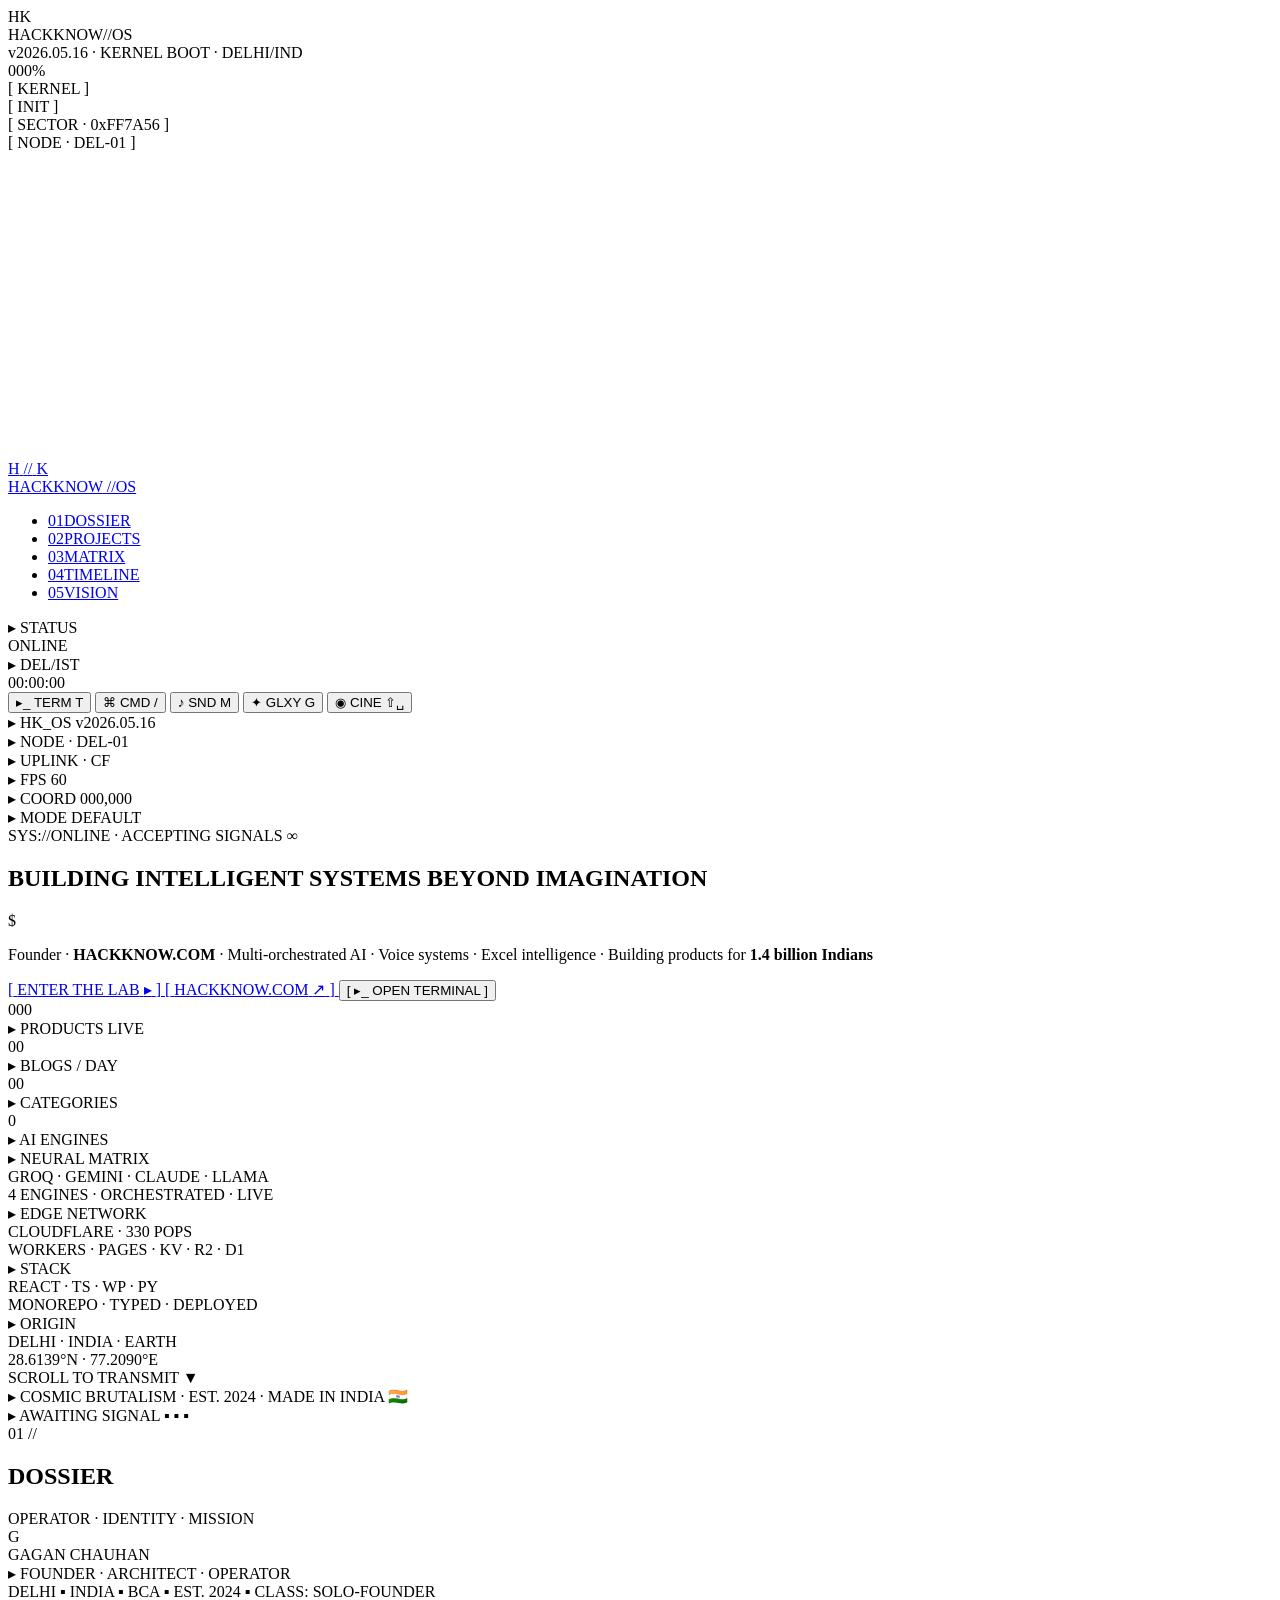
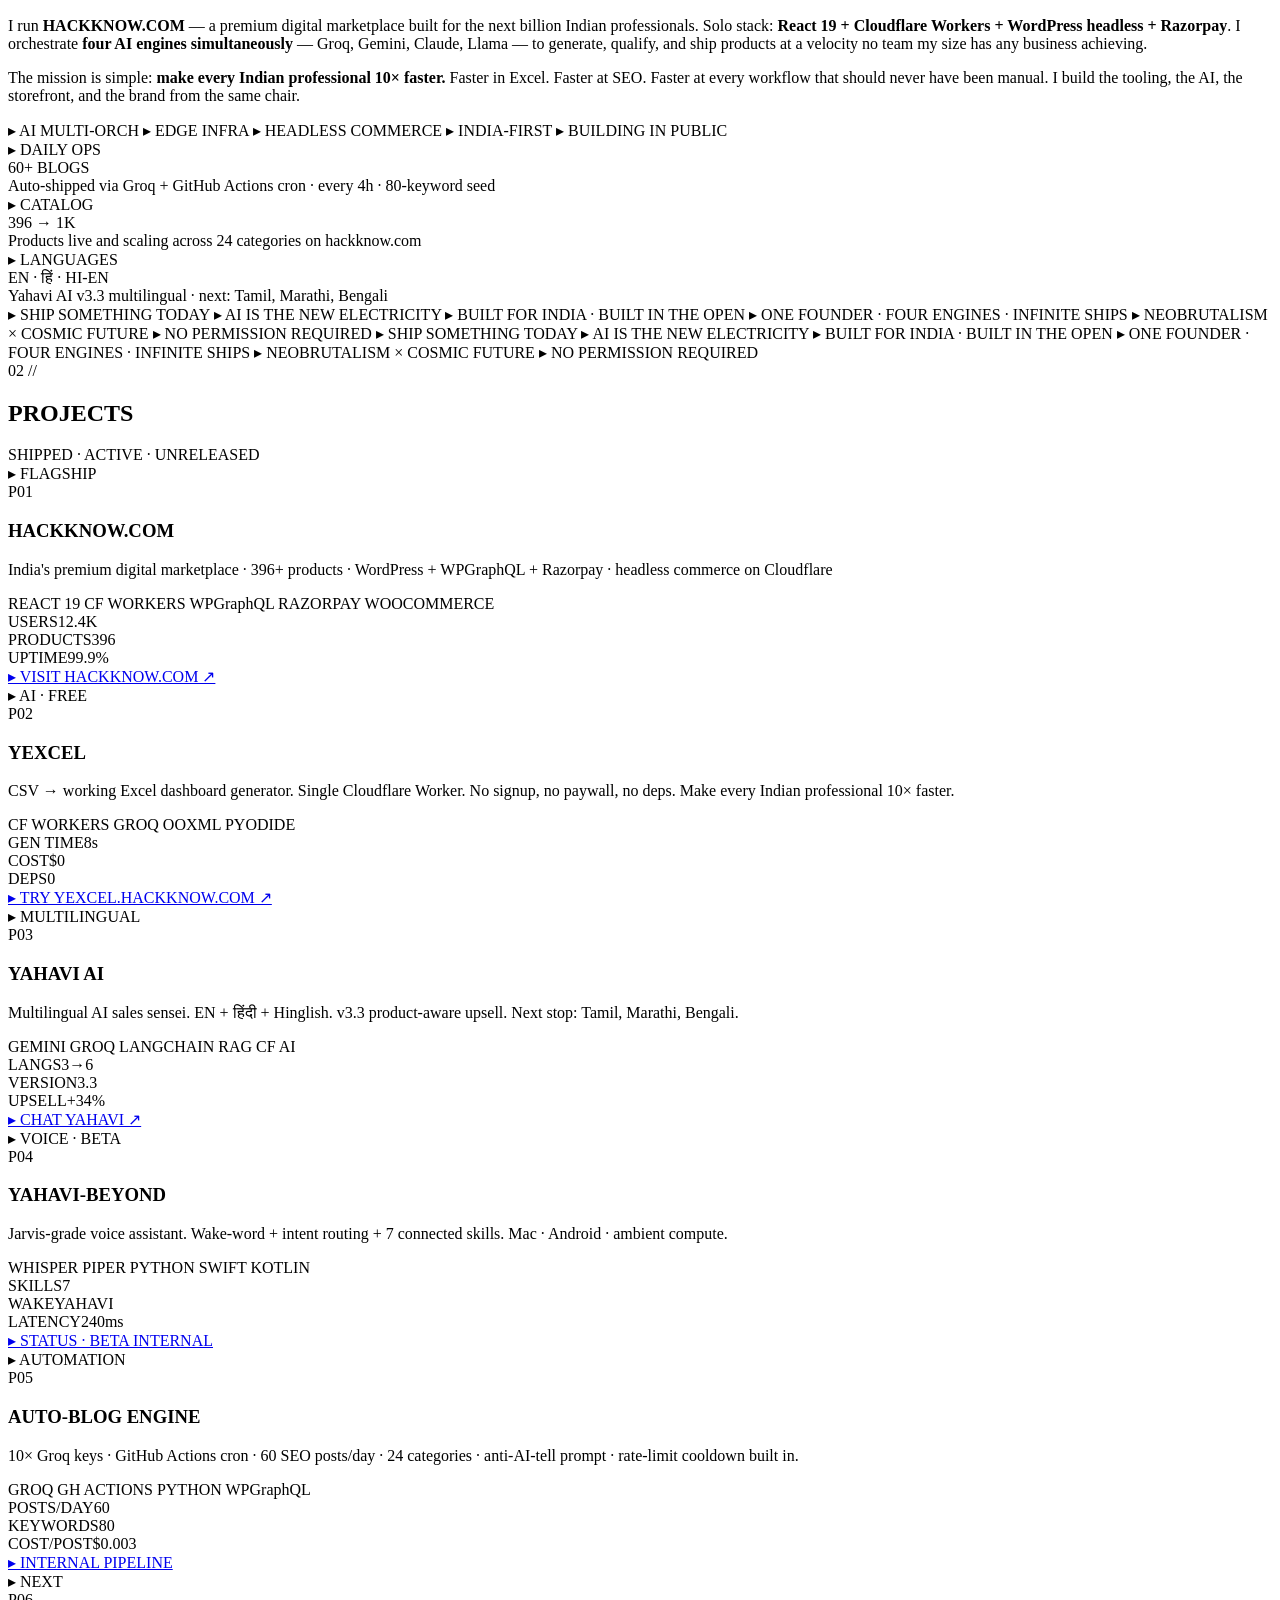
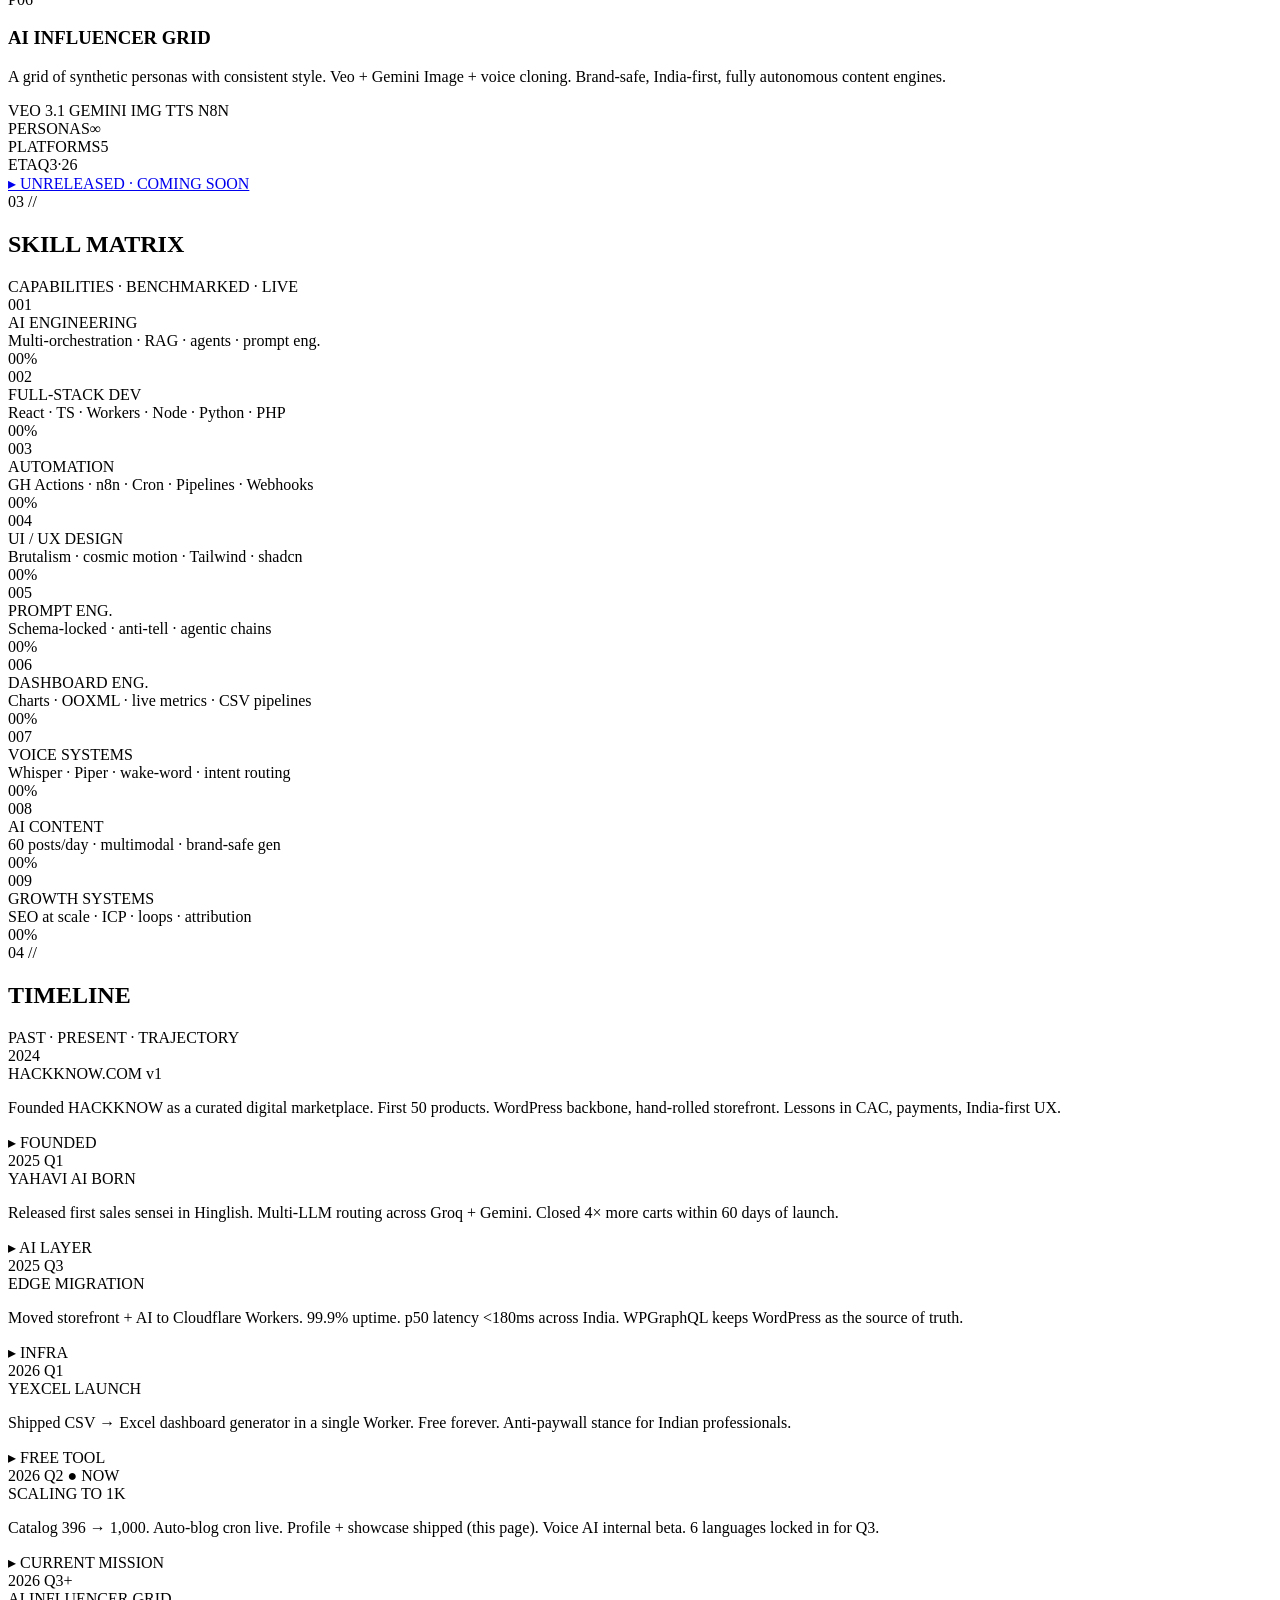
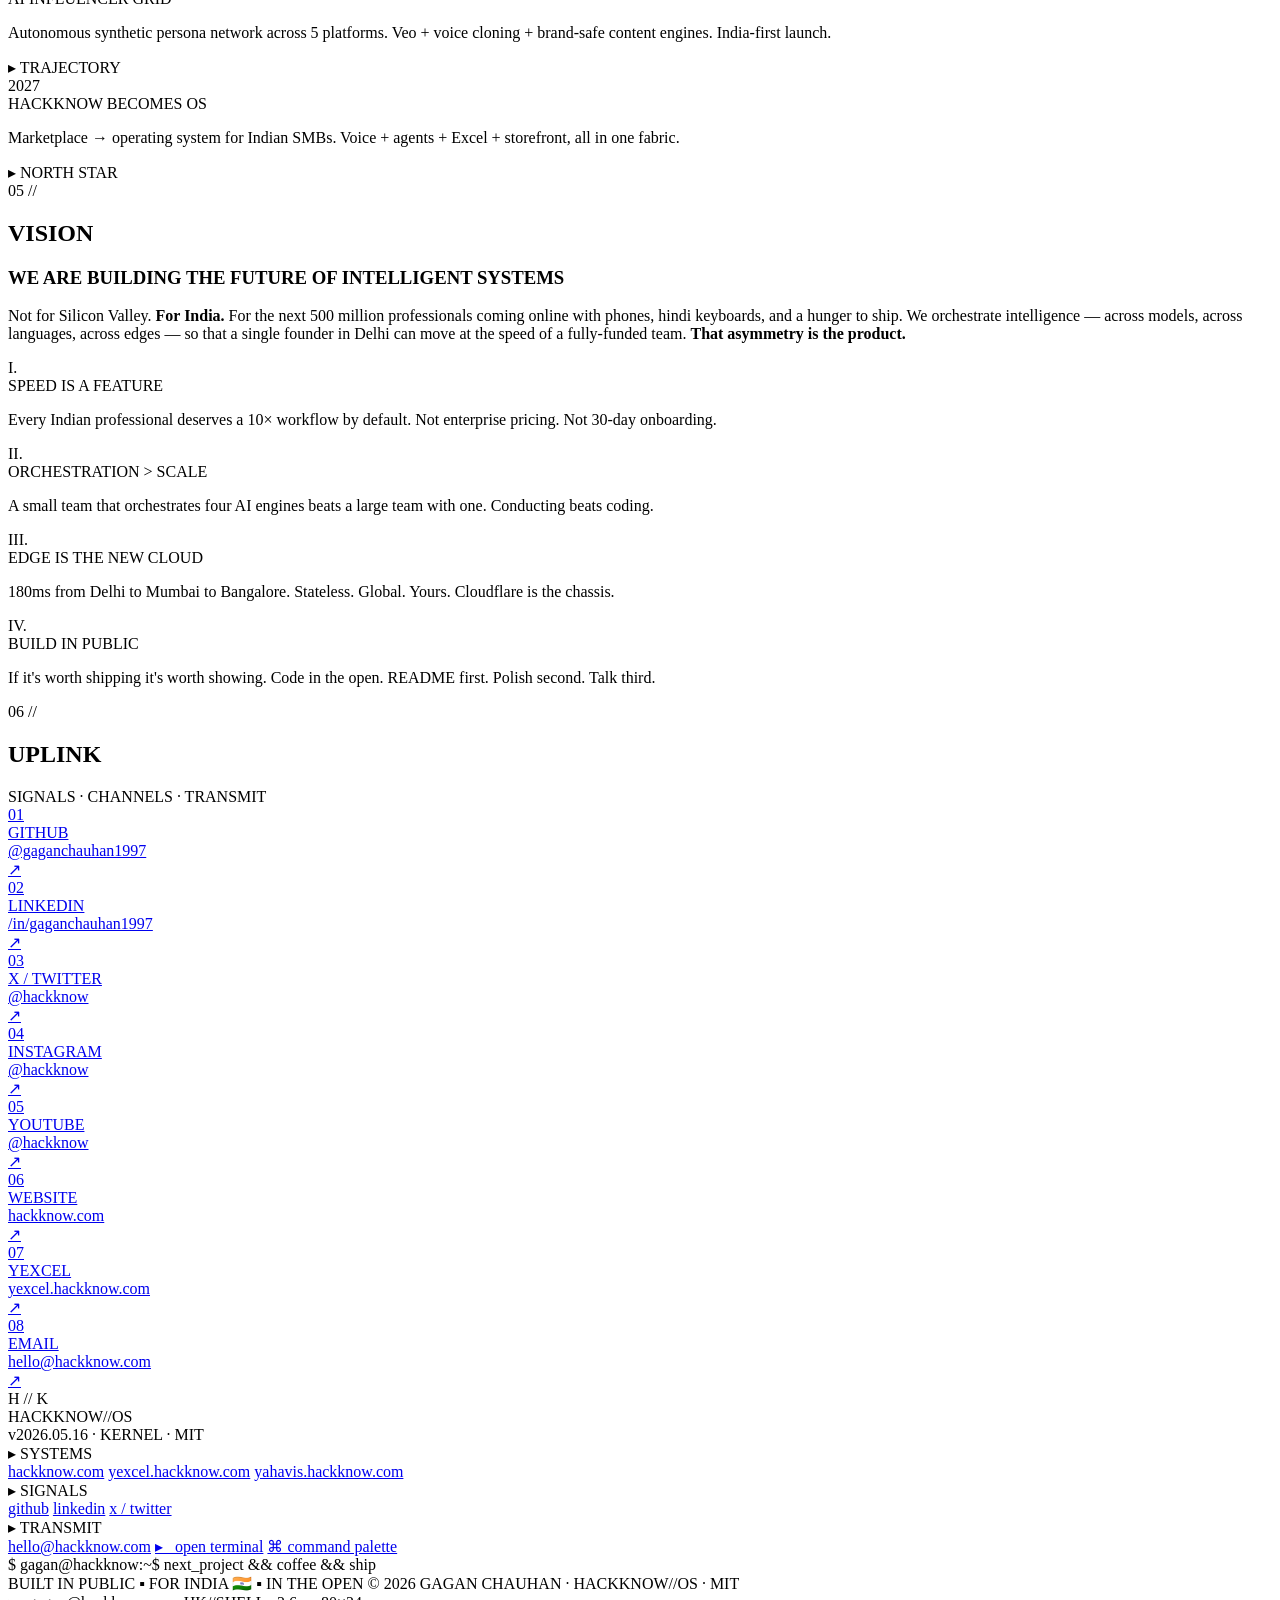
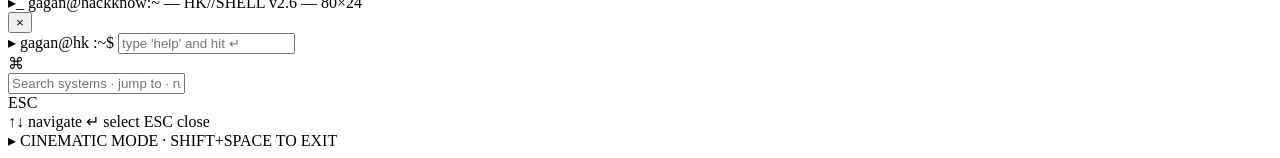
==== index.html @ 608ea468 "feat: ship HACKKNOW//OS — cosmic brutalism developer showcase" ====
<!DOCTYPE html>
<html lang="en" data-theme="cosmos">
<head>
<meta charset="UTF-8">
<meta name="viewport" content="width=device-width, initial-scale=1.0, viewport-fit=cover">
<meta name="theme-color" content="#050510">
<meta name="description" content="HACKKNOW//OS — Building intelligent systems beyond imagination. Founded by Gagan Chauhan. Multi-orchestrated AI, edge infra, India-first commerce.">
<meta property="og:title" content="HACKKNOW//OS — Building Intelligent Systems Beyond Imagination">
<meta property="og:description" content="A cinematic developer showcase. Cosmic brutalism. Founded by Gagan Chauhan.">
<meta property="og:type" content="website">
<title>HACKKNOW//OS — Building Intelligent Systems Beyond Imagination</title>
<link rel="preconnect" href="https://fonts.googleapis.com">
<link rel="preconnect" href="https://fonts.gstatic.com" crossorigin>
<link href="https://fonts.googleapis.com/css2?family=Space+Grotesk:wght@300;400;500;600;700&family=JetBrains+Mono:wght@300;400;500;700;800&family=Bebas+Neue&display=swap" rel="stylesheet">
<link rel="stylesheet" href="style.css">
<link rel="icon" href="data:image/svg+xml,%3Csvg xmlns='http://www.w3.org/2000/svg' viewBox='0 0 32 32'%3E%3Crect width='32' height='32' fill='%23FFD60A'/%3E%3Ctext x='16' y='23' font-family='monospace' font-weight='900' font-size='18' fill='%230A0A0A' text-anchor='middle'%3EHK%3C/text%3E%3C/svg%3E">
</head>
<body data-mode="default">

<!-- ═══ COSMIC LOADER ═══ -->
<div id="loader" class="loader" aria-hidden="true">
  <div class="loader-grid"></div>
  <div class="loader-noise"></div>
  <div class="loader-content">
    <div class="loader-logo">
      <div class="logo-ring"></div>
      <div class="logo-ring delay-1"></div>
      <div class="logo-ring delay-2"></div>
      <div class="logo-cross"></div>
      <div class="logo-core">HK</div>
    </div>
    <div class="loader-meta">
      <div class="loader-title">HACKKNOW//OS</div>
      <div class="loader-version">v2026.05.16 · KERNEL BOOT · DELHI/IND</div>
    </div>
    <div class="loader-progress">
      <div class="loader-bar"><div class="loader-fill" id="loader-fill"></div></div>
      <div class="loader-percent" id="loader-percent">000%</div>
    </div>
    <div class="loader-logs" id="loader-logs"></div>
    <div class="loader-corner top-left">[ KERNEL ]</div>
    <div class="loader-corner top-right">[ INIT ]</div>
    <div class="loader-corner bottom-left">[ SECTOR · 0xFF7A56 ]</div>
    <div class="loader-corner bottom-right">[ NODE · DEL-01 ]</div>
  </div>
</div>

<!-- ═══ COSMIC BACKGROUND CANVAS ═══ -->
<canvas id="cosmos-canvas" class="cosmos-canvas" aria-hidden="true"></canvas>

<!-- ═══ DECORATIVE OVERLAYS ═══ -->
<div class="bg-noise" aria-hidden="true"></div>
<div class="bg-vignette" aria-hidden="true"></div>
<div class="bg-grid" aria-hidden="true"></div>
<div class="bg-scanlines" aria-hidden="true"></div>

<!-- ═══ CUSTOM CURSOR ═══ -->
<div class="cursor-dot" id="cursor-dot" aria-hidden="true"></div>
<div class="cursor-ring" id="cursor-ring" aria-hidden="true"></div>
<canvas id="spark-canvas" class="spark-canvas" aria-hidden="true"></canvas>

<!-- ═══ SCROLL PROGRESS ═══ -->
<div class="scroll-progress" aria-hidden="true">
  <div class="scroll-fill" id="scroll-fill"></div>
</div>

<!-- ═══ NAVBAR ═══ -->
<nav class="navbar" id="navbar">
  <a href="#hero" class="nav-brand" data-cursor="link">
    <div class="nav-logo">
      <span class="logo-letter">H</span>
      <span class="logo-slash">//</span>
      <span class="logo-letter">K</span>
    </div>
    <div class="nav-name">
      <span class="name-main">HACKKNOW</span>
      <span class="name-os">//OS</span>
    </div>
  </a>
  <ul class="nav-links">
    <li><a href="#about" data-cursor="link"><span class="link-num">01</span>DOSSIER</a></li>
    <li><a href="#projects" data-cursor="link"><span class="link-num">02</span>PROJECTS</a></li>
    <li><a href="#skills" data-cursor="link"><span class="link-num">03</span>MATRIX</a></li>
    <li><a href="#timeline" data-cursor="link"><span class="link-num">04</span>TIMELINE</a></li>
    <li><a href="#vision" data-cursor="link"><span class="link-num">05</span>VISION</a></li>
  </ul>
  <div class="nav-status">
    <div class="status-pulse"></div>
    <div class="status-block">
      <div class="status-label">▸ STATUS</div>
      <div class="status-text">ONLINE</div>
    </div>
    <div class="status-block status-time-block">
      <div class="status-label">▸ DEL/IST</div>
      <div class="status-text" id="status-time">00:00:00</div>
    </div>
  </div>
</nav>

<!-- ═══ FLOATING DOCK ═══ -->
<div class="dock" id="dock" aria-label="Command dock">
  <button class="dock-btn" data-action="terminal" title="Terminal (T)" data-cursor="button">
    <span class="dock-icon">▸_</span>
    <span class="dock-label">TERM</span>
    <span class="dock-key">T</span>
  </button>
  <button class="dock-btn" data-action="palette" title="Command Palette (/ or ⌘K)" data-cursor="button">
    <span class="dock-icon">⌘</span>
    <span class="dock-label">CMD</span>
    <span class="dock-key">/</span>
  </button>
  <button class="dock-btn" data-action="music" title="Ambient (M)" data-cursor="button">
    <span class="dock-icon" id="music-icon">♪</span>
    <span class="dock-label">SND</span>
    <span class="dock-key">M</span>
  </button>
  <button class="dock-btn" data-action="galaxy" title="Galaxy Mode (G)" data-cursor="button">
    <span class="dock-icon">✦</span>
    <span class="dock-label">GLXY</span>
    <span class="dock-key">G</span>
  </button>
  <button class="dock-btn" data-action="cinematic" title="Cinematic Mode (Shift+Space)" data-cursor="button">
    <span class="dock-icon">◉</span>
    <span class="dock-label">CINE</span>
    <span class="dock-key">⇧␣</span>
  </button>
</div>

<!-- ═══ SYSTEM HUD (corner widgets) ═══ -->
<aside class="hud-corner hud-tl" aria-hidden="true">
  <div class="hud-block">▸ HK_OS v2026.05.16</div>
  <div class="hud-block">▸ NODE · DEL-01</div>
  <div class="hud-block">▸ UPLINK · CF</div>
</aside>
<aside class="hud-corner hud-br" aria-hidden="true">
  <div class="hud-block">▸ FPS <span id="fps-counter">60</span></div>
  <div class="hud-block">▸ COORD <span id="mouse-coord">000,000</span></div>
  <div class="hud-block">▸ MODE <span id="mode-indicator">DEFAULT</span></div>
</aside>

<!-- ═══ FAKE NOTIFICATIONS ═══ -->
<div class="notif-container" id="notif-container" aria-live="polite"></div>

<main id="main">

<!-- ═══════════════════════════════════════════════════════
     HERO SECTION
     ═══════════════════════════════════════════════════════ -->
<section class="hero" id="hero">
  <div class="hero-bg-grid"></div>
  <div class="hero-bg-rays"></div>
  <div class="hero-content">
    <div class="hero-badge" data-cursor="default">
      <span class="badge-pulse"></span>
      <span class="badge-text">SYS://ONLINE · ACCEPTING SIGNALS</span>
      <span class="badge-time" id="badge-time">∞</span>
    </div>
    <h1 class="hero-title">
      <span class="hero-line" data-text="BUILDING">BUILDING</span>
      <span class="hero-line hero-line-accent" data-text="INTELLIGENT">INTELLIGENT</span>
      <span class="hero-line" data-text="SYSTEMS">SYSTEMS</span>
      <span class="hero-line hero-line-small" data-text="BEYOND IMAGINATION">BEYOND&nbsp;IMAGINATION<span class="title-cursor"></span></span>
    </h1>
    <div class="hero-mono">
      <span class="mono-prompt">$</span>
      <span class="mono-text" id="hero-typer"></span>
      <span class="mono-caret"></span>
    </div>
    <p class="hero-sub">
      Founder · <strong>HACKKNOW.COM</strong> · Multi-orchestrated AI · Voice systems · Excel intelligence ·
      Building products for <strong>1.4 billion Indians</strong>
    </p>
    <div class="hero-ctas">
      <a class="brutal-btn brutal-btn-primary magnetic" href="#projects" data-cursor="button">
        <span class="btn-bracket">[</span>
        <span class="btn-text">ENTER THE LAB</span>
        <span class="btn-arrow">▸</span>
        <span class="btn-bracket">]</span>
        <span class="btn-glow"></span>
      </a>
      <a class="brutal-btn brutal-btn-ghost magnetic" href="https://hackknow.com" target="_blank" rel="noopener" data-cursor="button">
        <span class="btn-bracket">[</span>
        <span class="btn-text">HACKKNOW.COM</span>
        <span class="btn-arrow">↗</span>
        <span class="btn-bracket">]</span>
      </a>
      <button class="brutal-btn brutal-btn-cyan magnetic" data-action="terminal" data-cursor="button">
        <span class="btn-bracket">[</span>
        <span class="btn-text">▸_ OPEN TERMINAL</span>
        <span class="btn-bracket">]</span>
      </button>
    </div>
    <div class="hero-stats">
      <div class="stat">
        <div class="stat-num" data-target="396">000</div>
        <div class="stat-label">▸ PRODUCTS LIVE</div>
      </div>
      <div class="stat">
        <div class="stat-num" data-target="60">00</div>
        <div class="stat-label">▸ BLOGS / DAY</div>
      </div>
      <div class="stat">
        <div class="stat-num" data-target="24">00</div>
        <div class="stat-label">▸ CATEGORIES</div>
      </div>
      <div class="stat">
        <div class="stat-num" data-target="4">0</div>
        <div class="stat-label">▸ AI ENGINES</div>
      </div>
    </div>
  </div>
  <div class="hero-hud">
    <div class="hud-card hud-card-tl">
      <div class="hud-card-label">▸ NEURAL MATRIX</div>
      <div class="hud-card-value">GROQ · GEMINI · CLAUDE · LLAMA</div>
      <div class="hud-card-bar"><div class="hud-card-fill" style="--w:94%"></div></div>
      <div class="hud-card-sub">4 ENGINES · ORCHESTRATED · LIVE</div>
    </div>
    <div class="hud-card hud-card-tr">
      <div class="hud-card-label">▸ EDGE NETWORK</div>
      <div class="hud-card-value">CLOUDFLARE · 330 POPS</div>
      <div class="hud-card-bar"><div class="hud-card-fill" style="--w:99%"></div></div>
      <div class="hud-card-sub">WORKERS · PAGES · KV · R2 · D1</div>
    </div>
    <div class="hud-card hud-card-bl">
      <div class="hud-card-label">▸ STACK</div>
      <div class="hud-card-value">REACT · TS · WP · PY</div>
      <div class="hud-card-bar"><div class="hud-card-fill" style="--w:88%"></div></div>
      <div class="hud-card-sub">MONOREPO · TYPED · DEPLOYED</div>
    </div>
    <div class="hud-card hud-card-br">
      <div class="hud-card-label">▸ ORIGIN</div>
      <div class="hud-card-value">DELHI · INDIA · EARTH</div>
      <div class="hud-card-bar"><div class="hud-card-fill" style="--w:100%"></div></div>
      <div class="hud-card-sub">28.6139°N · 77.2090°E</div>
    </div>
  </div>
  <div class="hero-scroll-hint" data-cursor="default">
    <div class="scroll-mouse"></div>
    <span>SCROLL TO TRANSMIT ▼</span>
  </div>
  <div class="hero-side-text left">▸ COSMIC BRUTALISM · EST. 2024 · MADE IN INDIA 🇮🇳</div>
  <div class="hero-side-text right">▸ AWAITING SIGNAL ▪ ▪ ▪</div>
</section>

<!-- ═══════════════════════════════════════════════════════
     SECTION 01 — DOSSIER (ABOUT)
     ═══════════════════════════════════════════════════════ -->
<section class="section about" id="about">
  <header class="section-header">
    <div class="section-num">01 //</div>
    <h2 class="section-title">DOSSIER<span class="title-cursor"></span></h2>
    <div class="section-line"></div>
    <div class="section-meta">OPERATOR · IDENTITY · MISSION</div>
  </header>
  <div class="about-grid">
    <article class="about-main brutal-card reveal" data-tilt>
      <div class="card-corner tl"></div>
      <div class="card-corner tr"></div>
      <div class="card-corner bl"></div>
      <div class="card-corner br"></div>
      <div class="about-header">
        <div class="about-avatar">
          <div class="avatar-ring"></div>
          <div class="avatar-ring-2"></div>
          <div class="avatar-letter">G</div>
        </div>
        <div class="about-id">
          <div class="about-name">GAGAN CHAUHAN</div>
          <div class="about-role">▸ FOUNDER · ARCHITECT · OPERATOR</div>
          <div class="about-meta">DELHI ▪ INDIA ▪ BCA ▪ EST. 2024 ▪ CLASS: SOLO-FOUNDER</div>
        </div>
      </div>
      <p class="about-text">
        I run <strong>HACKKNOW.COM</strong> — a premium digital marketplace built for the next billion Indian professionals. Solo stack: <strong>React 19 + Cloudflare Workers + WordPress headless + Razorpay</strong>. I orchestrate <strong>four AI engines simultaneously</strong> — Groq, Gemini, Claude, Llama — to generate, qualify, and ship products at a velocity no team my size has any business achieving.
      </p>
      <p class="about-text">
        The mission is simple: <strong>make every Indian professional 10× faster.</strong> Faster in Excel. Faster at SEO. Faster at every workflow that should never have been manual. I build the tooling, the AI, the storefront, and the brand from the same chair.
      </p>
      <div class="about-tags">
        <span class="tag">▸ AI MULTI-ORCH</span>
        <span class="tag">▸ EDGE INFRA</span>
        <span class="tag">▸ HEADLESS COMMERCE</span>
        <span class="tag">▸ INDIA-FIRST</span>
        <span class="tag tag-magenta">▸ BUILDING IN PUBLIC</span>
      </div>
    </article>
    <div class="about-side">
      <div class="brutal-card stat-card reveal" data-tilt>
        <div class="stat-card-corner"></div>
        <div class="stat-card-label">▸ DAILY OPS</div>
        <div class="stat-card-value">60+ BLOGS</div>
        <div class="stat-card-sub">Auto-shipped via Groq + GitHub Actions cron · every 4h · 80-keyword seed</div>
        <div class="stat-card-meter"><div class="stat-card-fill" style="--w:88%"></div></div>
      </div>
      <div class="brutal-card stat-card stat-card-magenta reveal" data-tilt>
        <div class="stat-card-corner"></div>
        <div class="stat-card-label">▸ CATALOG</div>
        <div class="stat-card-value">396 → 1K</div>
        <div class="stat-card-sub">Products live and scaling across 24 categories on hackknow.com</div>
        <div class="stat-card-meter"><div class="stat-card-fill" style="--w:39%"></div></div>
      </div>
      <div class="brutal-card stat-card stat-card-cyan reveal" data-tilt>
        <div class="stat-card-corner"></div>
        <div class="stat-card-label">▸ LANGUAGES</div>
        <div class="stat-card-value">EN · हिं · HI-EN</div>
        <div class="stat-card-sub">Yahavi AI v3.3 multilingual · next: Tamil, Marathi, Bengali</div>
        <div class="stat-card-meter"><div class="stat-card-fill" style="--w:62%"></div></div>
      </div>
    </div>
  </div>

  <!-- Philosophy ticker -->
  <div class="ticker reveal" aria-hidden="true">
    <div class="ticker-track">
      <span class="ticker-item">▸ SHIP SOMETHING TODAY</span>
      <span class="ticker-item">▸ AI IS THE NEW ELECTRICITY</span>
      <span class="ticker-item">▸ BUILT FOR INDIA · BUILT IN THE OPEN</span>
      <span class="ticker-item">▸ ONE FOUNDER · FOUR ENGINES · INFINITE SHIPS</span>
      <span class="ticker-item">▸ NEOBRUTALISM × COSMIC FUTURE</span>
      <span class="ticker-item">▸ NO PERMISSION REQUIRED</span>
      <!-- duplicate for seamless loop -->
      <span class="ticker-item">▸ SHIP SOMETHING TODAY</span>
      <span class="ticker-item">▸ AI IS THE NEW ELECTRICITY</span>
      <span class="ticker-item">▸ BUILT FOR INDIA · BUILT IN THE OPEN</span>
      <span class="ticker-item">▸ ONE FOUNDER · FOUR ENGINES · INFINITE SHIPS</span>
      <span class="ticker-item">▸ NEOBRUTALISM × COSMIC FUTURE</span>
      <span class="ticker-item">▸ NO PERMISSION REQUIRED</span>
    </div>
  </div>
</section>

<!-- ═══════════════════════════════════════════════════════
     SECTION 02 — PROJECTS
     ═══════════════════════════════════════════════════════ -->
<section class="section projects" id="projects">
  <header class="section-header">
    <div class="section-num">02 //</div>
    <h2 class="section-title">PROJECTS<span class="title-cursor"></span></h2>
    <div class="section-line"></div>
    <div class="section-meta">SHIPPED · ACTIVE · UNRELEASED</div>
  </header>
  <div class="projects-grid">

    <article class="project-card brutal-card reveal" data-tilt data-cursor="card" data-project="hackknow">
      <div class="project-tag">▸ FLAGSHIP</div>
      <div class="project-num">P01</div>
      <div class="project-glow project-glow-yellow"></div>
      <h3 class="project-title">HACKKNOW.COM</h3>
      <p class="project-sub">India's premium digital marketplace · 396+ products · WordPress + WPGraphQL + Razorpay · headless commerce on Cloudflare</p>
      <div class="project-stack">
        <span class="stack">REACT 19</span>
        <span class="stack">CF WORKERS</span>
        <span class="stack">WPGraphQL</span>
        <span class="stack">RAZORPAY</span>
        <span class="stack">WOOCOMMERCE</span>
      </div>
      <div class="project-metric">
        <div><span class="metric-label">USERS</span><span class="metric-val">12.4K</span></div>
        <div><span class="metric-label">PRODUCTS</span><span class="metric-val">396</span></div>
        <div><span class="metric-label">UPTIME</span><span class="metric-val">99.9%</span></div>
      </div>
      <a class="project-link" href="https://hackknow.com" target="_blank" rel="noopener" data-cursor="link">▸ VISIT HACKKNOW.COM ↗</a>
      <div class="card-corner tl"></div>
      <div class="card-corner tr"></div>
      <div class="card-corner bl"></div>
      <div class="card-corner br"></div>
    </article>

    <article class="project-card brutal-card reveal" data-tilt data-cursor="card" data-project="yexcel">
      <div class="project-tag tag-magenta">▸ AI · FREE</div>
      <div class="project-num">P02</div>
      <div class="project-glow project-glow-magenta"></div>
      <h3 class="project-title">YEXCEL</h3>
      <p class="project-sub">CSV → working Excel dashboard generator. Single Cloudflare Worker. No signup, no paywall, no deps. Make every Indian professional 10× faster.</p>
      <div class="project-stack">
        <span class="stack">CF WORKERS</span>
        <span class="stack">GROQ</span>
        <span class="stack">OOXML</span>
        <span class="stack">PYODIDE</span>
      </div>
      <div class="project-metric">
        <div><span class="metric-label">GEN TIME</span><span class="metric-val">8s</span></div>
        <div><span class="metric-label">COST</span><span class="metric-val">$0</span></div>
        <div><span class="metric-label">DEPS</span><span class="metric-val">0</span></div>
      </div>
      <a class="project-link" href="https://yexcel.hackknow.com" target="_blank" rel="noopener" data-cursor="link">▸ TRY YEXCEL.HACKKNOW.COM ↗</a>
      <div class="card-corner tl"></div>
      <div class="card-corner tr"></div>
      <div class="card-corner bl"></div>
      <div class="card-corner br"></div>
    </article>

    <article class="project-card brutal-card reveal" data-tilt data-cursor="card" data-project="yahavi">
      <div class="project-tag tag-cyan">▸ MULTILINGUAL</div>
      <div class="project-num">P03</div>
      <div class="project-glow project-glow-cyan"></div>
      <h3 class="project-title">YAHAVI AI</h3>
      <p class="project-sub">Multilingual AI sales sensei. EN + हिंदी + Hinglish. v3.3 product-aware upsell. Next stop: Tamil, Marathi, Bengali.</p>
      <div class="project-stack">
        <span class="stack">GEMINI</span>
        <span class="stack">GROQ</span>
        <span class="stack">LANGCHAIN</span>
        <span class="stack">RAG</span>
        <span class="stack">CF AI</span>
      </div>
      <div class="project-metric">
        <div><span class="metric-label">LANGS</span><span class="metric-val">3→6</span></div>
        <div><span class="metric-label">VERSION</span><span class="metric-val">3.3</span></div>
        <div><span class="metric-label">UPSELL</span><span class="metric-val">+34%</span></div>
      </div>
      <a class="project-link" href="https://yahavis.hackknow.com" target="_blank" rel="noopener" data-cursor="link">▸ CHAT YAHAVI ↗</a>
      <div class="card-corner tl"></div>
      <div class="card-corner tr"></div>
      <div class="card-corner bl"></div>
      <div class="card-corner br"></div>
    </article>

    <article class="project-card brutal-card reveal" data-tilt data-cursor="card" data-project="yahavi-beyond">
      <div class="project-tag tag-orange">▸ VOICE · BETA</div>
      <div class="project-num">P04</div>
      <div class="project-glow project-glow-orange"></div>
      <h3 class="project-title">YAHAVI-BEYOND</h3>
      <p class="project-sub">Jarvis-grade voice assistant. Wake-word + intent routing + 7 connected skills. Mac · Android · ambient compute.</p>
      <div class="project-stack">
        <span class="stack">WHISPER</span>
        <span class="stack">PIPER</span>
        <span class="stack">PYTHON</span>
        <span class="stack">SWIFT</span>
        <span class="stack">KOTLIN</span>
      </div>
      <div class="project-metric">
        <div><span class="metric-label">SKILLS</span><span class="metric-val">7</span></div>
        <div><span class="metric-label">WAKE</span><span class="metric-val">YAHAVI</span></div>
        <div><span class="metric-label">LATENCY</span><span class="metric-val">240ms</span></div>
      </div>
      <a class="project-link" href="#" data-cursor="link">▸ STATUS · BETA INTERNAL</a>
      <div class="card-corner tl"></div>
      <div class="card-corner tr"></div>
      <div class="card-corner bl"></div>
      <div class="card-corner br"></div>
    </article>

    <article class="project-card brutal-card reveal" data-tilt data-cursor="card" data-project="auto-blog">
      <div class="project-tag tag-green">▸ AUTOMATION</div>
      <div class="project-num">P05</div>
      <div class="project-glow project-glow-green"></div>
      <h3 class="project-title">AUTO-BLOG ENGINE</h3>
      <p class="project-sub">10× Groq keys · GitHub Actions cron · 60 SEO posts/day · 24 categories · anti-AI-tell prompt · rate-limit cooldown built in.</p>
      <div class="project-stack">
        <span class="stack">GROQ</span>
        <span class="stack">GH ACTIONS</span>
        <span class="stack">PYTHON</span>
        <span class="stack">WPGraphQL</span>
      </div>
      <div class="project-metric">
        <div><span class="metric-label">POSTS/DAY</span><span class="metric-val">60</span></div>
        <div><span class="metric-label">KEYWORDS</span><span class="metric-val">80</span></div>
        <div><span class="metric-label">COST/POST</span><span class="metric-val">$0.003</span></div>
      </div>
      <a class="project-link" href="#" data-cursor="link">▸ INTERNAL PIPELINE</a>
      <div class="card-corner tl"></div>
      <div class="card-corner tr"></div>
      <div class="card-corner bl"></div>
      <div class="card-corner br"></div>
    </article>

    <article class="project-card brutal-card reveal" data-tilt data-cursor="card" data-project="influencer">
      <div class="project-tag">▸ NEXT</div>
      <div class="project-num">P06</div>
      <div class="project-glow project-glow-yellow"></div>
      <h3 class="project-title">AI INFLUENCER GRID</h3>
      <p class="project-sub">A grid of synthetic personas with consistent style. Veo + Gemini Image + voice cloning. Brand-safe, India-first, fully autonomous content engines.</p>
      <div class="project-stack">
        <span class="stack">VEO 3.1</span>
        <span class="stack">GEMINI IMG</span>
        <span class="stack">TTS</span>
        <span class="stack">N8N</span>
      </div>
      <div class="project-metric">
        <div><span class="metric-label">PERSONAS</span><span class="metric-val">∞</span></div>
        <div><span class="metric-label">PLATFORMS</span><span class="metric-val">5</span></div>
        <div><span class="metric-label">ETA</span><span class="metric-val">Q3·26</span></div>
      </div>
      <a class="project-link" href="#" data-cursor="link">▸ UNRELEASED · COMING SOON</a>
      <div class="card-corner tl"></div>
      <div class="card-corner tr"></div>
      <div class="card-corner bl"></div>
      <div class="card-corner br"></div>
    </article>

  </div>
</section>

<!-- ═══════════════════════════════════════════════════════
     SECTION 03 — SKILL MATRIX
     ═══════════════════════════════════════════════════════ -->
<section class="section skills" id="skills">
  <header class="section-header">
    <div class="section-num">03 //</div>
    <h2 class="section-title">SKILL MATRIX<span class="title-cursor"></span></h2>
    <div class="section-line"></div>
    <div class="section-meta">CAPABILITIES · BENCHMARKED · LIVE</div>
  </header>
  <div class="skills-grid">
    <div class="skill brutal-card reveal" data-tilt>
      <div class="skill-id">001</div>
      <div class="skill-name">AI ENGINEERING</div>
      <div class="skill-sub">Multi-orchestration · RAG · agents · prompt eng.</div>
      <div class="skill-bar"><div class="skill-fill" data-pct="96"></div></div>
      <div class="skill-pct" data-target="96">00%</div>
      <div class="skill-stream"></div>
    </div>
    <div class="skill brutal-card reveal" data-tilt>
      <div class="skill-id">002</div>
      <div class="skill-name">FULL-STACK DEV</div>
      <div class="skill-sub">React · TS · Workers · Node · Python · PHP</div>
      <div class="skill-bar"><div class="skill-fill" data-pct="93"></div></div>
      <div class="skill-pct" data-target="93">00%</div>
      <div class="skill-stream"></div>
    </div>
    <div class="skill brutal-card reveal" data-tilt>
      <div class="skill-id">003</div>
      <div class="skill-name">AUTOMATION</div>
      <div class="skill-sub">GH Actions · n8n · Cron · Pipelines · Webhooks</div>
      <div class="skill-bar"><div class="skill-fill" data-pct="92"></div></div>
      <div class="skill-pct" data-target="92">00%</div>
      <div class="skill-stream"></div>
    </div>
    <div class="skill brutal-card reveal" data-tilt>
      <div class="skill-id">004</div>
      <div class="skill-name">UI / UX DESIGN</div>
      <div class="skill-sub">Brutalism · cosmic motion · Tailwind · shadcn</div>
      <div class="skill-bar"><div class="skill-fill" data-pct="90"></div></div>
      <div class="skill-pct" data-target="90">00%</div>
      <div class="skill-stream"></div>
    </div>
    <div class="skill brutal-card reveal" data-tilt>
      <div class="skill-id">005</div>
      <div class="skill-name">PROMPT ENG.</div>
      <div class="skill-sub">Schema-locked · anti-tell · agentic chains</div>
      <div class="skill-bar"><div class="skill-fill" data-pct="95"></div></div>
      <div class="skill-pct" data-target="95">00%</div>
      <div class="skill-stream"></div>
    </div>
    <div class="skill brutal-card reveal" data-tilt>
      <div class="skill-id">006</div>
      <div class="skill-name">DASHBOARD ENG.</div>
      <div class="skill-sub">Charts · OOXML · live metrics · CSV pipelines</div>
      <div class="skill-bar"><div class="skill-fill" data-pct="88"></div></div>
      <div class="skill-pct" data-target="88">00%</div>
      <div class="skill-stream"></div>
    </div>
    <div class="skill brutal-card reveal" data-tilt>
      <div class="skill-id">007</div>
      <div class="skill-name">VOICE SYSTEMS</div>
      <div class="skill-sub">Whisper · Piper · wake-word · intent routing</div>
      <div class="skill-bar"><div class="skill-fill" data-pct="82"></div></div>
      <div class="skill-pct" data-target="82">00%</div>
      <div class="skill-stream"></div>
    </div>
    <div class="skill brutal-card reveal" data-tilt>
      <div class="skill-id">008</div>
      <div class="skill-name">AI CONTENT</div>
      <div class="skill-sub">60 posts/day · multimodal · brand-safe gen</div>
      <div class="skill-bar"><div class="skill-fill" data-pct="94"></div></div>
      <div class="skill-pct" data-target="94">00%</div>
      <div class="skill-stream"></div>
    </div>
    <div class="skill brutal-card reveal" data-tilt>
      <div class="skill-id">009</div>
      <div class="skill-name">GROWTH SYSTEMS</div>
      <div class="skill-sub">SEO at scale · ICP · loops · attribution</div>
      <div class="skill-bar"><div class="skill-fill" data-pct="87"></div></div>
      <div class="skill-pct" data-target="87">00%</div>
      <div class="skill-stream"></div>
    </div>
  </div>
</section>

<!-- ═══════════════════════════════════════════════════════
     SECTION 04 — TIMELINE / ROADMAP
     ═══════════════════════════════════════════════════════ -->
<section class="section timeline" id="timeline">
  <header class="section-header">
    <div class="section-num">04 //</div>
    <h2 class="section-title">TIMELINE<span class="title-cursor"></span></h2>
    <div class="section-line"></div>
    <div class="section-meta">PAST · PRESENT · TRAJECTORY</div>
  </header>
  <div class="timeline-track">
    <div class="timeline-line"></div>
    <div class="timeline-item reveal" data-side="left">
      <div class="timeline-marker"></div>
      <div class="brutal-card timeline-card" data-tilt>
        <div class="timeline-year">2024</div>
        <div class="timeline-title">HACKKNOW.COM v1</div>
        <p>Founded HACKKNOW as a curated digital marketplace. First 50 products. WordPress backbone, hand-rolled storefront. Lessons in CAC, payments, India-first UX.</p>
        <div class="timeline-tag">▸ FOUNDED</div>
      </div>
    </div>
    <div class="timeline-item reveal" data-side="right">
      <div class="timeline-marker"></div>
      <div class="brutal-card timeline-card" data-tilt>
        <div class="timeline-year">2025 Q1</div>
        <div class="timeline-title">YAHAVI AI BORN</div>
        <p>Released first sales sensei in Hinglish. Multi-LLM routing across Groq + Gemini. Closed 4× more carts within 60 days of launch.</p>
        <div class="timeline-tag tag-magenta">▸ AI LAYER</div>
      </div>
    </div>
    <div class="timeline-item reveal" data-side="left">
      <div class="timeline-marker"></div>
      <div class="brutal-card timeline-card" data-tilt>
        <div class="timeline-year">2025 Q3</div>
        <div class="timeline-title">EDGE MIGRATION</div>
        <p>Moved storefront + AI to Cloudflare Workers. 99.9% uptime. p50 latency &lt;180ms across India. WPGraphQL keeps WordPress as the source of truth.</p>
        <div class="timeline-tag tag-cyan">▸ INFRA</div>
      </div>
    </div>
    <div class="timeline-item reveal" data-side="right">
      <div class="timeline-marker"></div>
      <div class="brutal-card timeline-card" data-tilt>
        <div class="timeline-year">2026 Q1</div>
        <div class="timeline-title">YEXCEL LAUNCH</div>
        <p>Shipped CSV → Excel dashboard generator in a single Worker. Free forever. Anti-paywall stance for Indian professionals.</p>
        <div class="timeline-tag tag-green">▸ FREE TOOL</div>
      </div>
    </div>
    <div class="timeline-item reveal" data-side="left">
      <div class="timeline-marker timeline-marker-now"></div>
      <div class="brutal-card timeline-card timeline-card-now" data-tilt>
        <div class="timeline-year">2026 Q2 <span class="now-pulse">● NOW</span></div>
        <div class="timeline-title">SCALING TO 1K</div>
        <p>Catalog 396 → 1,000. Auto-blog cron live. Profile + showcase shipped (this page). Voice AI internal beta. 6 languages locked in for Q3.</p>
        <div class="timeline-tag tag-orange">▸ CURRENT MISSION</div>
      </div>
    </div>
    <div class="timeline-item reveal" data-side="right">
      <div class="timeline-marker"></div>
      <div class="brutal-card timeline-card timeline-card-future" data-tilt>
        <div class="timeline-year">2026 Q3+</div>
        <div class="timeline-title">AI INFLUENCER GRID</div>
        <p>Autonomous synthetic persona network across 5 platforms. Veo + voice cloning + brand-safe content engines. India-first launch.</p>
        <div class="timeline-tag">▸ TRAJECTORY</div>
      </div>
    </div>
    <div class="timeline-item reveal" data-side="left">
      <div class="timeline-marker"></div>
      <div class="brutal-card timeline-card timeline-card-future" data-tilt>
        <div class="timeline-year">2027</div>
        <div class="timeline-title">HACKKNOW BECOMES OS</div>
        <p>Marketplace → operating system for Indian SMBs. Voice + agents + Excel + storefront, all in one fabric.</p>
        <div class="timeline-tag tag-magenta">▸ NORTH STAR</div>
      </div>
    </div>
  </div>
</section>

<!-- ═══════════════════════════════════════════════════════
     SECTION 05 — VISION
     ═══════════════════════════════════════════════════════ -->
<section class="section vision" id="vision">
  <div class="vision-rays"></div>
  <header class="section-header center">
    <div class="section-num">05 //</div>
    <h2 class="section-title">VISION<span class="title-cursor"></span></h2>
    <div class="section-line"></div>
  </header>
  <div class="vision-content">
    <h3 class="vision-title">
      <span class="v-line">WE ARE</span>
      <span class="v-line v-line-accent">BUILDING</span>
      <span class="v-line">THE FUTURE OF</span>
      <span class="v-line v-line-accent v-line-mega">INTELLIGENT&nbsp;SYSTEMS</span>
    </h3>
    <p class="vision-para">
      Not for Silicon Valley. <strong>For India.</strong> For the next 500 million professionals coming online with phones,
      hindi keyboards, and a hunger to ship. We orchestrate intelligence — across models, across languages, across edges —
      so that a single founder in Delhi can move at the speed of a fully-funded team. <strong>That asymmetry is the
      product.</strong>
    </p>
    <div class="vision-pillars">
      <div class="pillar brutal-card reveal" data-tilt>
        <div class="pillar-num">I.</div>
        <div class="pillar-title">SPEED IS A FEATURE</div>
        <p>Every Indian professional deserves a 10× workflow by default. Not enterprise pricing. Not 30-day onboarding.</p>
      </div>
      <div class="pillar brutal-card reveal" data-tilt>
        <div class="pillar-num">II.</div>
        <div class="pillar-title">ORCHESTRATION &gt; SCALE</div>
        <p>A small team that orchestrates four AI engines beats a large team with one. Conducting beats coding.</p>
      </div>
      <div class="pillar brutal-card reveal" data-tilt>
        <div class="pillar-num">III.</div>
        <div class="pillar-title">EDGE IS THE NEW CLOUD</div>
        <p>180ms from Delhi to Mumbai to Bangalore. Stateless. Global. Yours. Cloudflare is the chassis.</p>
      </div>
      <div class="pillar brutal-card reveal" data-tilt>
        <div class="pillar-num">IV.</div>
        <div class="pillar-title">BUILD IN PUBLIC</div>
        <p>If it's worth shipping it's worth showing. Code in the open. README first. Polish second. Talk third.</p>
      </div>
    </div>
  </div>
</section>

<!-- ═══════════════════════════════════════════════════════
     SECTION 06 — SOCIAL ECOSYSTEM
     ═══════════════════════════════════════════════════════ -->
<section class="section socials" id="socials">
  <header class="section-header">
    <div class="section-num">06 //</div>
    <h2 class="section-title">UPLINK<span class="title-cursor"></span></h2>
    <div class="section-line"></div>
    <div class="section-meta">SIGNALS · CHANNELS · TRANSMIT</div>
  </header>
  <div class="socials-grid">
    <a class="social brutal-card reveal" href="https://github.com/gaganchauhan1997" target="_blank" rel="noopener" data-tilt data-cursor="link">
      <div class="social-glow"></div>
      <div class="social-id">01</div>
      <div class="social-name">GITHUB</div>
      <div class="social-handle">@gaganchauhan1997</div>
      <div class="social-arrow">↗</div>
    </a>
    <a class="social brutal-card reveal" href="https://linkedin.com/in/gaganchauhan1997" target="_blank" rel="noopener" data-tilt data-cursor="link">
      <div class="social-glow social-glow-cyan"></div>
      <div class="social-id">02</div>
      <div class="social-name">LINKEDIN</div>
      <div class="social-handle">/in/gaganchauhan1997</div>
      <div class="social-arrow">↗</div>
    </a>
    <a class="social brutal-card reveal" href="https://twitter.com/hackknow" target="_blank" rel="noopener" data-tilt data-cursor="link">
      <div class="social-glow social-glow-magenta"></div>
      <div class="social-id">03</div>
      <div class="social-name">X / TWITTER</div>
      <div class="social-handle">@hackknow</div>
      <div class="social-arrow">↗</div>
    </a>
    <a class="social brutal-card reveal" href="https://instagram.com/hackknow" target="_blank" rel="noopener" data-tilt data-cursor="link">
      <div class="social-glow social-glow-orange"></div>
      <div class="social-id">04</div>
      <div class="social-name">INSTAGRAM</div>
      <div class="social-handle">@hackknow</div>
      <div class="social-arrow">↗</div>
    </a>
    <a class="social brutal-card reveal" href="https://youtube.com/@hackknow" target="_blank" rel="noopener" data-tilt data-cursor="link">
      <div class="social-glow social-glow-magenta"></div>
      <div class="social-id">05</div>
      <div class="social-name">YOUTUBE</div>
      <div class="social-handle">@hackknow</div>
      <div class="social-arrow">↗</div>
    </a>
    <a class="social brutal-card reveal" href="https://hackknow.com" target="_blank" rel="noopener" data-tilt data-cursor="link">
      <div class="social-glow"></div>
      <div class="social-id">06</div>
      <div class="social-name">WEBSITE</div>
      <div class="social-handle">hackknow.com</div>
      <div class="social-arrow">↗</div>
    </a>
    <a class="social brutal-card reveal" href="https://yexcel.hackknow.com" target="_blank" rel="noopener" data-tilt data-cursor="link">
      <div class="social-glow social-glow-cyan"></div>
      <div class="social-id">07</div>
      <div class="social-name">YEXCEL</div>
      <div class="social-handle">yexcel.hackknow.com</div>
      <div class="social-arrow">↗</div>
    </a>
    <a class="social brutal-card reveal" href="mailto:hello@hackknow.com" data-tilt data-cursor="link">
      <div class="social-glow social-glow-green"></div>
      <div class="social-id">08</div>
      <div class="social-name">EMAIL</div>
      <div class="social-handle">hello@hackknow.com</div>
      <div class="social-arrow">↗</div>
    </a>
  </div>
</section>

<!-- ═══════════════════════════════════════════════════════
     FOOTER
     ═══════════════════════════════════════════════════════ -->
<footer class="footer" id="footer">
  <div class="footer-grid"></div>
  <div class="footer-content">
    <div class="footer-brand">
      <div class="footer-logo">
        <span class="logo-letter">H</span>
        <span class="logo-slash">//</span>
        <span class="logo-letter">K</span>
      </div>
      <div class="footer-name">HACKKNOW//OS</div>
      <div class="footer-version">v2026.05.16 · KERNEL · MIT</div>
    </div>
    <div class="footer-cols">
      <div class="footer-col">
        <div class="footer-col-title">▸ SYSTEMS</div>
        <a href="https://hackknow.com" target="_blank" rel="noopener" data-cursor="link">hackknow.com</a>
        <a href="https://yexcel.hackknow.com" target="_blank" rel="noopener" data-cursor="link">yexcel.hackknow.com</a>
        <a href="https://yahavis.hackknow.com" target="_blank" rel="noopener" data-cursor="link">yahavis.hackknow.com</a>
      </div>
      <div class="footer-col">
        <div class="footer-col-title">▸ SIGNALS</div>
        <a href="https://github.com/gaganchauhan1997" target="_blank" rel="noopener" data-cursor="link">github</a>
        <a href="https://linkedin.com/in/gaganchauhan1997" target="_blank" rel="noopener" data-cursor="link">linkedin</a>
        <a href="https://twitter.com/hackknow" target="_blank" rel="noopener" data-cursor="link">x / twitter</a>
      </div>
      <div class="footer-col">
        <div class="footer-col-title">▸ TRANSMIT</div>
        <a href="mailto:hello@hackknow.com" data-cursor="link">hello@hackknow.com</a>
        <a href="#" data-action="terminal" data-cursor="link">▸_ open terminal</a>
        <a href="#" data-action="palette" data-cursor="link">⌘ command palette</a>
      </div>
    </div>
  </div>
  <div class="footer-bottom">
    <div class="footer-terminal">
      <span class="ft-prompt">$ gagan@hackknow:~$</span>
      <span class="ft-cmd">next_project &amp;&amp; coffee &amp;&amp; ship</span>
      <span class="mono-caret"></span>
    </div>
    <div class="footer-copy">
      <span>BUILT IN PUBLIC ▪ FOR INDIA 🇮🇳 ▪ IN THE OPEN</span>
      <span>© 2026 GAGAN CHAUHAN · HACKKNOW//OS · MIT</span>
    </div>
  </div>
</footer>

</main>

<!-- ═══════════════════════════════════════════════════════
     TERMINAL MODAL
     ═══════════════════════════════════════════════════════ -->
<div class="terminal-overlay" id="terminal-overlay" aria-hidden="true">
  <div class="terminal-window" role="dialog" aria-modal="true" aria-label="HACKKNOW//OS terminal">
    <div class="terminal-bar">
      <div class="terminal-dots">
        <span class="t-dot t-dot-red"></span>
        <span class="t-dot t-dot-yellow"></span>
        <span class="t-dot t-dot-green"></span>
      </div>
      <div class="terminal-title">▸_ gagan@hackknow:~ — HK//SHELL v2.6 — 80×24</div>
      <button class="terminal-close" data-action="close-terminal" aria-label="Close terminal" data-cursor="button">×</button>
    </div>
    <div class="terminal-body" id="terminal-body"></div>
    <div class="terminal-input-line">
      <span class="terminal-prompt">▸ gagan@hk</span>
      <span class="terminal-sep">:~$</span>
      <input id="terminal-input" class="terminal-input" autocomplete="off" autocorrect="off" autocapitalize="off" spellcheck="false" placeholder="type 'help' and hit ↵" />
      <span class="terminal-caret"></span>
    </div>
  </div>
</div>

<!-- ═══════════════════════════════════════════════════════
     COMMAND PALETTE
     ═══════════════════════════════════════════════════════ -->
<div class="palette-overlay" id="palette-overlay" aria-hidden="true">
  <div class="palette" role="dialog" aria-modal="true" aria-label="Command palette">
    <div class="palette-bar">
      <div class="palette-icon">⌘</div>
      <input id="palette-input" class="palette-input" placeholder="Search systems · jump to · run command..." autocomplete="off" />
      <div class="palette-esc">ESC</div>
    </div>
    <div class="palette-list" id="palette-list"></div>
    <div class="palette-footer">
      <span>↑↓ navigate</span>
      <span>↵ select</span>
      <span>ESC close</span>
    </div>
  </div>
</div>

<!-- ═══════════════════════════════════════════════════════
     CINEMATIC OVERLAY
     ═══════════════════════════════════════════════════════ -->
<div class="cinematic-overlay" id="cinematic-overlay" aria-hidden="true">
  <div class="cine-bar cine-bar-top"></div>
  <div class="cine-bar cine-bar-bottom"></div>
  <div class="cine-caption">▸ CINEMATIC MODE · SHIFT+SPACE TO EXIT</div>
</div>

<script src="script.js"></script>
</body>
</html>
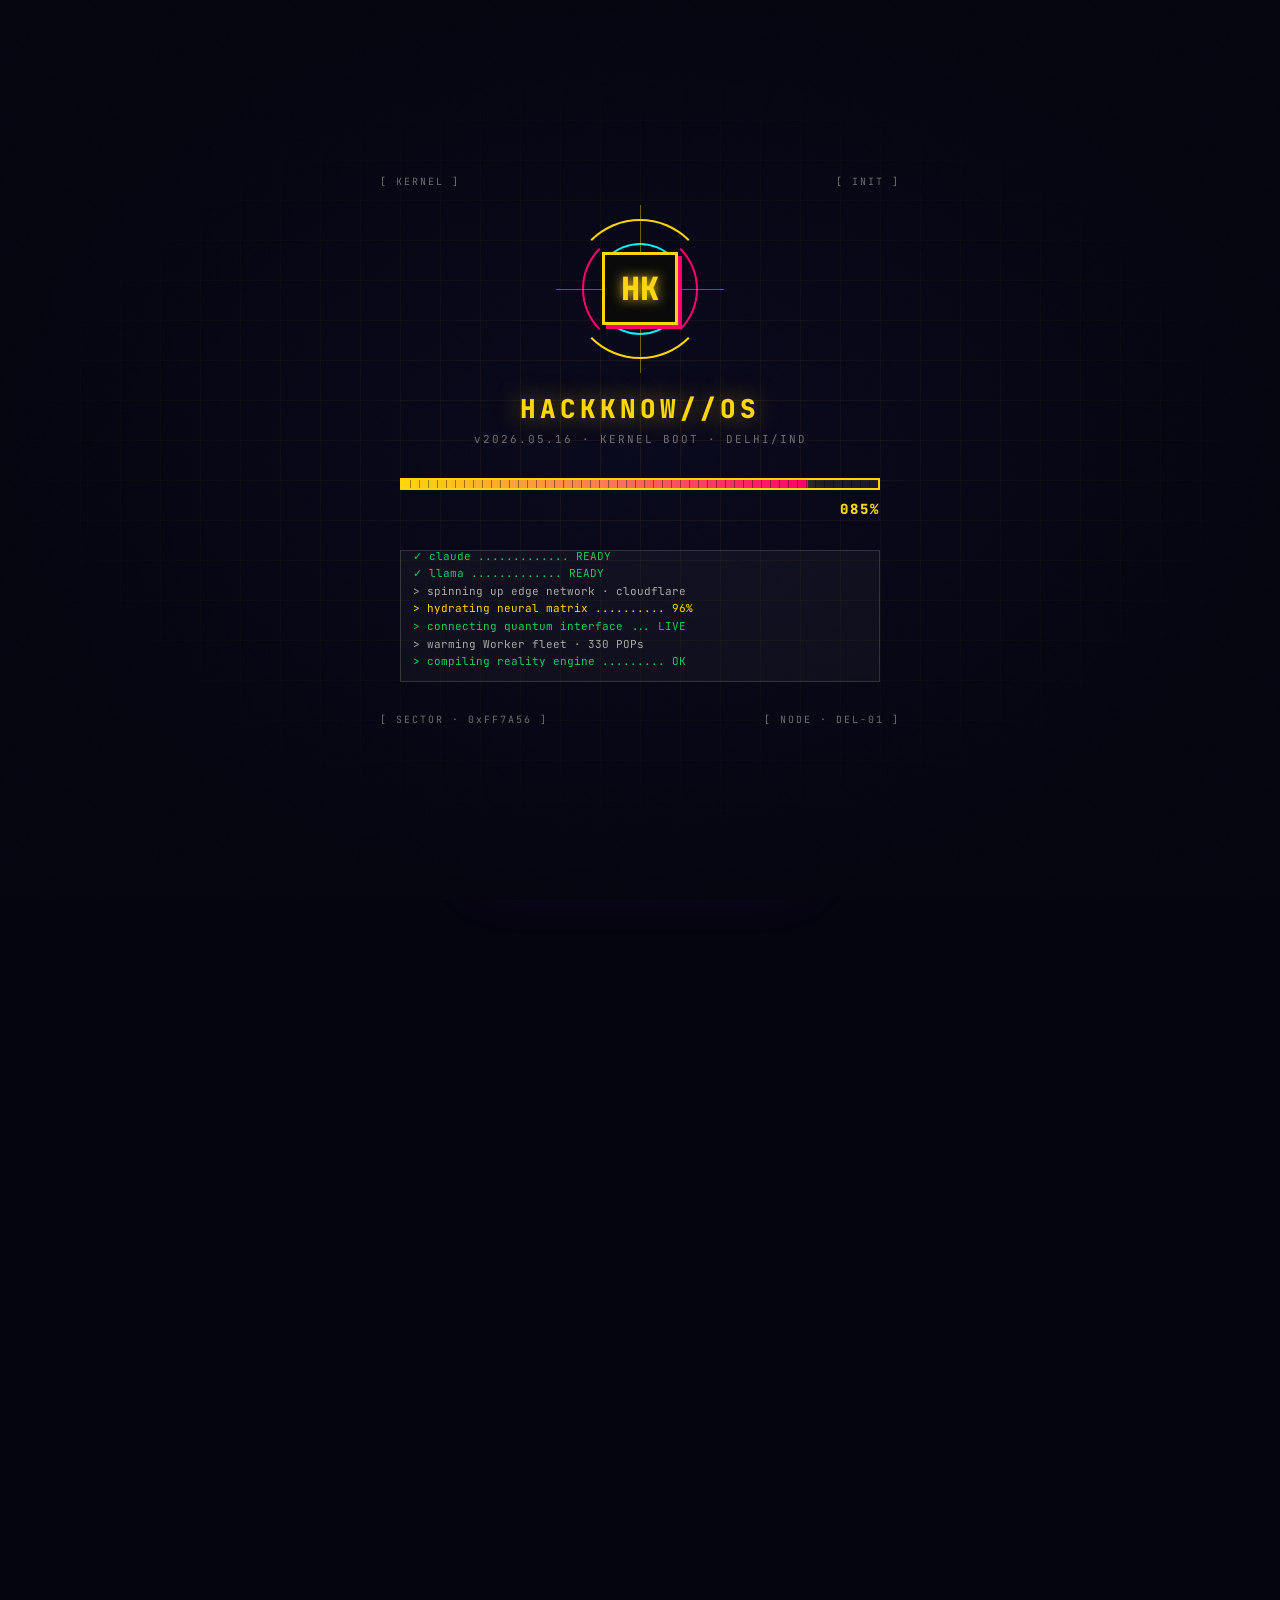
==== commit d016458b: "feat(portfolio): add YFINDER (P07) — free-first AI keyword intelligence - new project card in PROJEC" ====
--- a/index.html
+++ b/index.html
@@ -483,6 +483,31 @@
         <div><span class="metric-label">ETA</span><span class="metric-val">Q3·26</span></div>
       </div>
       <a class="project-link" href="#" data-cursor="link">▸ UNRELEASED · COMING SOON</a>
+      <div class="card-corner tl"></div>
+      <div class="card-corner tr"></div>
+      <div class="card-corner bl"></div>
+      <div class="card-corner br"></div>
+    </article>
+
+    <article class="project-card brutal-card reveal" data-tilt data-cursor="card" data-project="yfinder">
+      <div class="project-tag tag-green">▸ SEO · FREE</div>
+      <div class="project-num">P07</div>
+      <div class="project-glow project-glow-green"></div>
+      <h3 class="project-title">YFINDER</h3>
+      <p class="project-sub">Free-first AI keyword intelligence engine. Scrapes Google Suggest, Trends, SERP, Reddit, and PAA in one shot. AI is optional — Python carries the load. Yexcel-grade neo-brutalism UI.</p>
+      <div class="project-stack">
+        <span class="stack">NEXT 15</span>
+        <span class="stack">FASTAPI</span>
+        <span class="stack">CF WORKERS</span>
+        <span class="stack">D1 · KV · R2</span>
+        <span class="stack">PYTRENDS</span>
+      </div>
+      <div class="project-metric">
+        <div><span class="metric-label">SCAN TIME</span><span class="metric-val">8s</span></div>
+        <div><span class="metric-label">API KEY</span><span class="metric-val">OPT</span></div>
+        <div><span class="metric-label">PROVIDERS</span><span class="metric-val">6</span></div>
+      </div>
+      <a class="project-link" href="https://yfinder.hackknow.com" target="_blank" rel="noopener" data-cursor="link">▸ TRY YFINDER.HACKKNOW.COM ↗</a>
       <div class="card-corner tl"></div>
       <div class="card-corner tr"></div>
       <div class="card-corner bl"></div>
@@ -764,9 +789,16 @@
       <div class="social-handle">yexcel.hackknow.com</div>
       <div class="social-arrow">↗</div>
     </a>
+    <a class="social brutal-card reveal" href="https://yfinder.hackknow.com" target="_blank" rel="noopener" data-tilt data-cursor="link">
+      <div class="social-glow social-glow-green"></div>
+      <div class="social-id">08</div>
+      <div class="social-name">YFINDER</div>
+      <div class="social-handle">yfinder.hackknow.com</div>
+      <div class="social-arrow">↗</div>
+    </a>
     <a class="social brutal-card reveal" href="mailto:hello@hackknow.com" data-tilt data-cursor="link">
       <div class="social-glow social-glow-green"></div>
-      <div class="social-id">08</div>
+      <div class="social-id">09</div>
       <div class="social-name">EMAIL</div>
       <div class="social-handle">hello@hackknow.com</div>
       <div class="social-arrow">↗</div>
@@ -794,6 +826,7 @@
         <div class="footer-col-title">▸ SYSTEMS</div>
         <a href="https://hackknow.com" target="_blank" rel="noopener" data-cursor="link">hackknow.com</a>
         <a href="https://yexcel.hackknow.com" target="_blank" rel="noopener" data-cursor="link">yexcel.hackknow.com</a>
+        <a href="https://yfinder.hackknow.com" target="_blank" rel="noopener" data-cursor="link">yfinder.hackknow.com</a>
         <a href="https://yahavis.hackknow.com" target="_blank" rel="noopener" data-cursor="link">yahavis.hackknow.com</a>
       </div>
       <div class="footer-col">
--- a/style.css
+++ b/style.css
@@ -0,0 +1,2364 @@
+/* ═══════════════════════════════════════════════════════════════════════════
+   HACKKNOW//OS — DESIGN SYSTEM
+   neobrutalism × cosmic sci-fi
+   ═══════════════════════════════════════════════════════════════════════════ */
+
+:root {
+  /* CORE PALETTE */
+  --ink:           #050510;
+  --void:          #08081a;
+  --void-2:        #0c0c24;
+  --paper:         #FFFBEA;
+  --paper-dim:     #f3eed1;
+
+  /* HACK PALETTE */
+  --yellow:        #FFD60A;
+  --yellow-deep:   #E5BC00;
+  --black:         #0A0A0A;
+  --magenta:       #FF006E;
+  --orange:        #FF7A56;
+  --green:         #22C55E;
+
+  /* COSMIC PALETTE */
+  --cyan:          #00F0FF;
+  --violet:        #B026FF;
+  --plasma:        #FF00FF;
+  --deep:          #6A00FF;
+
+  /* SEMANTIC */
+  --fg:            var(--paper);
+  --fg-dim:        rgba(255, 251, 234, 0.65);
+  --fg-mute:       rgba(255, 251, 234, 0.42);
+  --line:          rgba(255, 251, 234, 0.14);
+  --line-2:        rgba(255, 251, 234, 0.08);
+
+  /* TYPOGRAPHY */
+  --font-display:  'Space Grotesk', 'Inter', system-ui, sans-serif;
+  --font-mono:     'JetBrains Mono', 'Courier New', monospace;
+  --font-mega:     'Bebas Neue', 'Space Grotesk', sans-serif;
+
+  /* MOTION */
+  --ease-out:      cubic-bezier(0.16, 1, 0.3, 1);
+  --ease-in-out:   cubic-bezier(0.83, 0, 0.17, 1);
+  --ease-snap:     cubic-bezier(0.34, 1.56, 0.64, 1);
+
+  /* DEPTH */
+  --shadow-brutal: 6px 6px 0 var(--black);
+  --shadow-brutal-lg: 10px 10px 0 var(--black);
+  --shadow-yellow: 6px 6px 0 var(--yellow);
+  --shadow-magenta:6px 6px 0 var(--magenta);
+  --shadow-cyan:   6px 6px 0 var(--cyan);
+
+  /* GLOW */
+  --glow-yellow:   0 0 40px rgba(255, 214, 10, 0.55), 0 0 80px rgba(255, 214, 10, 0.25);
+  --glow-magenta:  0 0 40px rgba(255, 0, 110, 0.55),  0 0 80px rgba(255, 0, 110, 0.25);
+  --glow-cyan:     0 0 40px rgba(0, 240, 255, 0.55),  0 0 80px rgba(0, 240, 255, 0.25);
+  --glow-violet:   0 0 40px rgba(176, 38, 255, 0.55), 0 0 80px rgba(176, 38, 255, 0.25);
+}
+
+* { box-sizing: border-box; margin: 0; padding: 0; }
+*, *::before, *::after { -webkit-font-smoothing: antialiased; -moz-osx-font-smoothing: grayscale; }
+
+html, body {
+  height: 100%;
+  min-height: 100vh;
+  background: var(--ink);
+  color: var(--fg);
+  font-family: var(--font-display);
+  overflow-x: hidden;
+  scroll-behavior: smooth;
+}
+
+body {
+  position: relative;
+  cursor: none;
+  background:
+    radial-gradient(ellipse 1200px 800px at 20% 0%, rgba(176, 38, 255, 0.16), transparent 60%),
+    radial-gradient(ellipse 900px 600px at 90% 50%, rgba(255, 0, 110, 0.10), transparent 60%),
+    radial-gradient(ellipse 1000px 700px at 30% 110%, rgba(0, 240, 255, 0.10), transparent 60%),
+    linear-gradient(180deg, #050510 0%, #08081a 50%, #050510 100%);
+}
+
+@media (max-width: 900px) {
+  body { cursor: auto; }
+  .cursor-dot, .cursor-ring, .spark-canvas { display: none !important; }
+}
+
+::selection { background: var(--yellow); color: var(--black); }
+
+a { color: inherit; text-decoration: none; }
+button { font-family: inherit; background: none; border: none; color: inherit; cursor: none; }
+@media (max-width: 900px) { button { cursor: pointer; } }
+
+img, svg { display: block; max-width: 100%; }
+
+/* ═══════════════════════════════════════════════════════════════════════════
+   BACKGROUND LAYERS
+   ═══════════════════════════════════════════════════════════════════════════ */
+
+.cosmos-canvas {
+  position: fixed; inset: 0;
+  width: 100%; height: 100%;
+  z-index: 1;
+  pointer-events: none;
+  mix-blend-mode: screen;
+  opacity: 0.85;
+}
+
+.bg-noise {
+  position: fixed; inset: 0;
+  z-index: 2;
+  pointer-events: none;
+  opacity: 0.05;
+  background-image: url("data:image/svg+xml;utf8,<svg xmlns='http://www.w3.org/2000/svg' width='160' height='160'><filter id='n'><feTurbulence type='fractalNoise' baseFrequency='0.9' numOctaves='2' stitchTiles='stitch'/><feColorMatrix values='0 0 0 0 1 0 0 0 0 1 0 0 0 0 1 0 0 0 0.7 0'/></filter><rect width='100%' height='100%' filter='url(%23n)'/></svg>");
+  mix-blend-mode: overlay;
+}
+
+.bg-grid {
+  position: fixed; inset: -2px;
+  z-index: 2;
+  pointer-events: none;
+  background-image:
+    linear-gradient(rgba(255, 251, 234, 0.04) 1px, transparent 1px),
+    linear-gradient(90deg, rgba(255, 251, 234, 0.04) 1px, transparent 1px);
+  background-size: 64px 64px;
+  mask-image: radial-gradient(ellipse 70% 60% at 50% 30%, #000 0%, transparent 80%);
+}
+
+.bg-scanlines {
+  position: fixed; inset: 0;
+  z-index: 3;
+  pointer-events: none;
+  background: repeating-linear-gradient(
+    180deg,
+    transparent 0,
+    transparent 3px,
+    rgba(255, 251, 234, 0.012) 3px,
+    rgba(255, 251, 234, 0.012) 4px
+  );
+  opacity: 0.6;
+}
+
+.bg-vignette {
+  position: fixed; inset: 0;
+  z-index: 4;
+  pointer-events: none;
+  background: radial-gradient(ellipse at 50% 50%, transparent 40%, rgba(5, 5, 16, 0.7) 100%);
+}
+
+main { position: relative; z-index: 10; }
+
+/* ═══════════════════════════════════════════════════════════════════════════
+   COSMIC LOADER
+   ═══════════════════════════════════════════════════════════════════════════ */
+
+.loader {
+  position: fixed; inset: 0;
+  z-index: 9999;
+  display: flex; align-items: center; justify-content: center;
+  background: radial-gradient(ellipse at 50% 50%, #0a0a1e 0%, #050510 70%);
+  transition: opacity 0.9s var(--ease-out), visibility 0.9s var(--ease-out);
+}
+
+.loader.hidden { opacity: 0; visibility: hidden; pointer-events: none; }
+
+.loader-grid {
+  position: absolute; inset: 0;
+  background-image:
+    linear-gradient(rgba(255, 214, 10, 0.07) 1px, transparent 1px),
+    linear-gradient(90deg, rgba(255, 214, 10, 0.07) 1px, transparent 1px);
+  background-size: 40px 40px;
+  animation: gridPan 24s linear infinite;
+  mask-image: radial-gradient(ellipse 60% 50% at 50% 50%, #000 0%, transparent 90%);
+}
+
+@keyframes gridPan {
+  to { background-position: 40px 40px; }
+}
+
+.loader-noise {
+  position: absolute; inset: 0;
+  background-image: url("data:image/svg+xml;utf8,<svg xmlns='http://www.w3.org/2000/svg' width='200' height='200'><filter id='n'><feTurbulence baseFrequency='0.9' numOctaves='3'/></filter><rect width='100%' height='100%' filter='url(%23n)' opacity='0.08'/></svg>");
+  opacity: 0.4;
+  mix-blend-mode: overlay;
+}
+
+.loader-content {
+  position: relative;
+  display: flex; flex-direction: column; align-items: center;
+  gap: 32px;
+  padding: 60px 40px;
+  width: min(560px, 92vw);
+}
+
+.loader-logo {
+  position: relative;
+  width: 140px; height: 140px;
+  display: flex; align-items: center; justify-content: center;
+}
+
+.logo-ring {
+  position: absolute; inset: 0;
+  border: 2px solid var(--yellow);
+  border-radius: 50%;
+  border-color: var(--yellow) transparent var(--yellow) transparent;
+  animation: ringSpin 2s linear infinite;
+}
+
+.logo-ring.delay-1 {
+  inset: 12px;
+  border-color: transparent var(--magenta) transparent var(--magenta);
+  animation: ringSpin 1.6s linear infinite reverse;
+}
+
+.logo-ring.delay-2 {
+  inset: 24px;
+  border-color: var(--cyan) transparent var(--cyan) transparent;
+  animation: ringSpin 1.2s linear infinite;
+}
+
+.logo-cross {
+  position: absolute;
+  width: 100%; height: 100%;
+}
+.logo-cross::before, .logo-cross::after {
+  content: '';
+  position: absolute;
+  background: rgba(255, 214, 10, 0.4);
+}
+.logo-cross::before { top: 50%; left: -10%; right: -10%; height: 1px; }
+.logo-cross::after { left: 50%; top: -10%; bottom: -10%; width: 1px; }
+
+.logo-core {
+  position: relative;
+  font-family: var(--font-mono);
+  font-weight: 800;
+  font-size: 32px;
+  color: var(--yellow);
+  background: var(--black);
+  border: 3px solid var(--yellow);
+  padding: 12px 16px;
+  text-shadow: 0 0 12px var(--yellow);
+  box-shadow: 4px 4px 0 var(--magenta);
+}
+
+@keyframes ringSpin {
+  to { transform: rotate(360deg); }
+}
+
+.loader-meta { text-align: center; }
+
+.loader-title {
+  font-family: var(--font-mono);
+  font-weight: 800;
+  font-size: 26px;
+  letter-spacing: 4px;
+  color: var(--yellow);
+  text-shadow: 0 0 24px rgba(255, 214, 10, 0.5);
+}
+
+.loader-version {
+  margin-top: 6px;
+  font-family: var(--font-mono);
+  font-size: 11px;
+  color: var(--fg-mute);
+  letter-spacing: 2px;
+}
+
+.loader-progress {
+  width: 100%;
+  display: flex; flex-direction: column; gap: 10px;
+}
+
+.loader-bar {
+  width: 100%; height: 12px;
+  background: rgba(255, 251, 234, 0.08);
+  border: 2px solid var(--yellow);
+  position: relative;
+  overflow: hidden;
+}
+.loader-bar::after {
+  content: '';
+  position: absolute; inset: 0;
+  background: repeating-linear-gradient(90deg, transparent 0, transparent 8px, rgba(0,0,0,0.4) 8px, rgba(0,0,0,0.4) 9px);
+  pointer-events: none;
+}
+
+.loader-fill {
+  height: 100%;
+  background: linear-gradient(90deg, var(--yellow), var(--orange), var(--magenta));
+  width: 0%;
+  transition: width 0.18s linear;
+  box-shadow: 0 0 24px rgba(255, 214, 10, 0.7);
+}
+
+.loader-percent {
+  font-family: var(--font-mono);
+  font-weight: 800;
+  font-size: 14px;
+  color: var(--yellow);
+  text-align: right;
+  letter-spacing: 2px;
+}
+
+.loader-logs {
+  width: 100%;
+  height: 132px;
+  background: rgba(255, 251, 234, 0.03);
+  border: 1px solid var(--line);
+  padding: 10px 12px;
+  font-family: var(--font-mono);
+  font-size: 11px;
+  color: var(--fg-dim);
+  overflow: hidden;
+  position: relative;
+  line-height: 1.6;
+}
+
+.loader-logs .log-line { white-space: nowrap; overflow: hidden; }
+.loader-logs .log-ok { color: var(--green); }
+.loader-logs .log-warn { color: var(--orange); }
+.loader-logs .log-err { color: var(--magenta); }
+.loader-logs .log-key { color: var(--yellow); }
+
+.loader-corner {
+  position: absolute;
+  font-family: var(--font-mono);
+  font-size: 10px;
+  letter-spacing: 2px;
+  color: var(--fg-mute);
+  padding: 16px 20px;
+}
+.loader-corner.top-left { top: 0; left: 0; }
+.loader-corner.top-right { top: 0; right: 0; }
+.loader-corner.bottom-left { bottom: 0; left: 0; }
+.loader-corner.bottom-right { bottom: 0; right: 0; }
+
+/* ═══════════════════════════════════════════════════════════════════════════
+   CUSTOM CURSOR & SPARK CANVAS
+   ═══════════════════════════════════════════════════════════════════════════ */
+
+.cursor-dot {
+  position: fixed;
+  top: 0; left: 0;
+  width: 6px; height: 6px;
+  background: var(--yellow);
+  border-radius: 50%;
+  pointer-events: none;
+  z-index: 9998;
+  transform: translate(-50%, -50%);
+  transition: width 0.18s var(--ease-out), height 0.18s var(--ease-out), background 0.2s ease;
+  box-shadow: 0 0 12px var(--yellow);
+}
+
+.cursor-ring {
+  position: fixed;
+  top: 0; left: 0;
+  width: 36px; height: 36px;
+  border: 1.5px solid rgba(255, 214, 10, 0.5);
+  border-radius: 50%;
+  pointer-events: none;
+  z-index: 9997;
+  transform: translate(-50%, -50%);
+  transition: width 0.32s var(--ease-out), height 0.32s var(--ease-out),
+              border-color 0.25s ease, border-width 0.25s ease, background 0.25s ease;
+}
+
+body.cursor-link .cursor-dot { width: 12px; height: 12px; background: var(--magenta); box-shadow: 0 0 20px var(--magenta); }
+body.cursor-link .cursor-ring { width: 56px; height: 56px; border-color: var(--magenta); border-width: 2px; }
+
+body.cursor-button .cursor-dot { width: 14px; height: 14px; background: var(--cyan); box-shadow: 0 0 24px var(--cyan); }
+body.cursor-button .cursor-ring { width: 64px; height: 64px; border-color: var(--cyan); border-width: 2px; background: rgba(0, 240, 255, 0.05); }
+
+body.cursor-card .cursor-dot { width: 18px; height: 18px; background: var(--yellow); }
+body.cursor-card .cursor-ring { width: 80px; height: 80px; border-color: var(--yellow); border-width: 3px; }
+
+.spark-canvas {
+  position: fixed; inset: 0;
+  pointer-events: none;
+  z-index: 9996;
+  width: 100%; height: 100%;
+}
+
+/* ═══════════════════════════════════════════════════════════════════════════
+   SCROLL PROGRESS
+   ═══════════════════════════════════════════════════════════════════════════ */
+
+.scroll-progress {
+  position: fixed; top: 0; left: 0;
+  width: 100%; height: 3px;
+  background: rgba(255, 251, 234, 0.05);
+  z-index: 1500;
+}
+
+.scroll-fill {
+  height: 100%;
+  width: 0%;
+  background: linear-gradient(90deg, var(--yellow), var(--magenta), var(--cyan));
+  box-shadow: 0 0 12px var(--yellow);
+  transition: width 0.1s ease;
+}
+
+/* ═══════════════════════════════════════════════════════════════════════════
+   NAVBAR
+   ═══════════════════════════════════════════════════════════════════════════ */
+
+.navbar {
+  position: fixed; top: 0; left: 0; right: 0;
+  z-index: 1400;
+  display: flex; align-items: center; justify-content: space-between;
+  padding: 18px 32px;
+  background: rgba(5, 5, 16, 0.55);
+  backdrop-filter: blur(14px) saturate(160%);
+  -webkit-backdrop-filter: blur(14px) saturate(160%);
+  border-bottom: 1px solid var(--line);
+  font-family: var(--font-mono);
+  transition: padding 0.3s var(--ease-out), background 0.3s ease;
+}
+
+.navbar.scrolled {
+  padding: 10px 32px;
+  background: rgba(5, 5, 16, 0.85);
+}
+
+.nav-brand { display: flex; align-items: center; gap: 14px; }
+
+.nav-logo {
+  display: flex; align-items: center;
+  font-family: var(--font-mono);
+  font-weight: 800;
+  font-size: 22px;
+  background: var(--yellow);
+  color: var(--black);
+  padding: 6px 12px;
+  border: 2px solid var(--black);
+  box-shadow: 3px 3px 0 var(--magenta);
+  transition: box-shadow 0.2s var(--ease-out), transform 0.2s var(--ease-out);
+}
+.nav-brand:hover .nav-logo { box-shadow: 5px 5px 0 var(--cyan); transform: translate(-1px, -1px); }
+
+.logo-letter { display: inline-block; }
+.logo-slash { color: var(--magenta); }
+
+.nav-name {
+  font-weight: 800;
+  font-size: 15px;
+  letter-spacing: 3px;
+}
+.name-os { color: var(--magenta); }
+
+.nav-links {
+  display: flex; align-items: center;
+  list-style: none;
+  gap: 28px;
+}
+
+.nav-links a {
+  display: inline-flex; align-items: center; gap: 6px;
+  font-size: 12px;
+  font-weight: 700;
+  letter-spacing: 2px;
+  color: var(--fg-dim);
+  padding: 8px 4px;
+  position: relative;
+  transition: color 0.2s ease;
+}
+
+.nav-links a:hover { color: var(--yellow); }
+.nav-links a::after {
+  content: '';
+  position: absolute;
+  left: 0; bottom: 0;
+  height: 2px; width: 0;
+  background: var(--yellow);
+  transition: width 0.3s var(--ease-out);
+}
+.nav-links a:hover::after { width: 100%; }
+
+.link-num {
+  font-size: 9px;
+  color: var(--magenta);
+  letter-spacing: 1px;
+}
+
+.nav-status {
+  display: flex; align-items: center; gap: 18px;
+  font-family: var(--font-mono);
+}
+
+.status-pulse {
+  width: 8px; height: 8px;
+  background: var(--green);
+  border-radius: 50%;
+  box-shadow: 0 0 10px var(--green);
+  animation: pulse 1.5s ease-in-out infinite;
+}
+
+@keyframes pulse {
+  0%, 100% { opacity: 1; transform: scale(1); }
+  50% { opacity: 0.45; transform: scale(1.35); }
+}
+
+.status-block { display: flex; flex-direction: column; line-height: 1.1; }
+.status-label { font-size: 9px; color: var(--fg-mute); letter-spacing: 1.5px; }
+.status-text { font-size: 12px; font-weight: 700; color: var(--yellow); letter-spacing: 1.5px; }
+.status-time-block .status-text { color: var(--cyan); min-width: 64px; }
+
+@media (max-width: 1100px) {
+  .nav-links { display: none; }
+}
+@media (max-width: 720px) {
+  .navbar { padding: 14px 16px; }
+  .nav-name { display: none; }
+  .nav-status { gap: 8px; }
+  .status-time-block { display: none; }
+}
+
+/* ═══════════════════════════════════════════════════════════════════════════
+   FLOATING DOCK
+   ═══════════════════════════════════════════════════════════════════════════ */
+
+.dock {
+  position: fixed;
+  bottom: 28px;
+  left: 50%;
+  transform: translateX(-50%);
+  z-index: 1300;
+  display: flex;
+  gap: 6px;
+  padding: 8px;
+  background: rgba(5, 5, 16, 0.7);
+  backdrop-filter: blur(20px) saturate(180%);
+  -webkit-backdrop-filter: blur(20px) saturate(180%);
+  border: 2px solid var(--black);
+  outline: 1px solid var(--line);
+  box-shadow: var(--shadow-brutal-lg), 0 0 60px rgba(176, 38, 255, 0.25);
+}
+
+.dock-btn {
+  display: flex; flex-direction: column; align-items: center;
+  gap: 2px;
+  padding: 10px 14px;
+  font-family: var(--font-mono);
+  position: relative;
+  background: transparent;
+  border: 1px solid transparent;
+  transition: all 0.18s var(--ease-out);
+}
+
+.dock-btn:hover {
+  background: var(--yellow);
+  color: var(--black);
+  border-color: var(--black);
+  transform: translateY(-4px);
+}
+
+.dock-btn:hover .dock-key { color: var(--magenta); }
+
+.dock-icon {
+  font-size: 18px;
+  font-weight: 800;
+}
+
+.dock-label {
+  font-size: 9px;
+  font-weight: 700;
+  letter-spacing: 1.5px;
+  opacity: 0.65;
+}
+
+.dock-key {
+  position: absolute;
+  top: -6px; right: -6px;
+  font-size: 9px;
+  font-weight: 800;
+  background: var(--black);
+  color: var(--yellow);
+  border: 1.5px solid var(--yellow);
+  padding: 2px 5px;
+  letter-spacing: 1px;
+}
+
+.dock-btn.active {
+  background: var(--magenta);
+  color: var(--paper);
+  border-color: var(--black);
+  box-shadow: 0 0 24px var(--magenta);
+}
+.dock-btn.active .dock-key { background: var(--paper); color: var(--magenta); border-color: var(--paper); }
+
+@media (max-width: 720px) {
+  .dock { bottom: 14px; padding: 6px; gap: 3px; }
+  .dock-btn { padding: 8px 10px; }
+  .dock-label { display: none; }
+}
+
+/* ═══════════════════════════════════════════════════════════════════════════
+   CORNER HUD WIDGETS
+   ═══════════════════════════════════════════════════════════════════════════ */
+
+.hud-corner {
+  position: fixed;
+  z-index: 900;
+  font-family: var(--font-mono);
+  font-size: 10px;
+  letter-spacing: 1.5px;
+  color: var(--fg-mute);
+  display: flex; flex-direction: column; gap: 4px;
+  pointer-events: none;
+}
+
+.hud-tl { top: 80px; left: 20px; }
+.hud-br { bottom: 90px; right: 20px; align-items: flex-end; }
+
+.hud-block {
+  padding: 4px 10px;
+  background: rgba(5, 5, 16, 0.6);
+  border-left: 2px solid var(--yellow);
+}
+
+.hud-br .hud-block { border-left: none; border-right: 2px solid var(--magenta); }
+
+@media (max-width: 900px) {
+  .hud-corner { display: none; }
+}
+
+/* ═══════════════════════════════════════════════════════════════════════════
+   NOTIFICATION TOASTS
+   ═══════════════════════════════════════════════════════════════════════════ */
+
+.notif-container {
+  position: fixed;
+  top: 80px;
+  right: 20px;
+  z-index: 1450;
+  display: flex; flex-direction: column;
+  gap: 8px;
+  pointer-events: none;
+}
+
+.notif {
+  pointer-events: auto;
+  padding: 12px 16px;
+  background: var(--black);
+  border: 2px solid var(--yellow);
+  box-shadow: 4px 4px 0 var(--magenta);
+  font-family: var(--font-mono);
+  font-size: 11px;
+  color: var(--yellow);
+  letter-spacing: 1px;
+  min-width: 240px;
+  display: flex; align-items: center; gap: 10px;
+  animation: notifIn 0.4s var(--ease-snap), notifOut 0.4s var(--ease-out) 3.4s forwards;
+  position: relative;
+  overflow: hidden;
+}
+
+.notif::before {
+  content: '';
+  position: absolute;
+  left: 0; top: 0; bottom: 0;
+  width: 3px;
+  background: var(--green);
+  animation: notifTimer 3.4s linear forwards;
+}
+
+@keyframes notifIn {
+  from { transform: translateX(120%); opacity: 0; }
+  to   { transform: translateX(0); opacity: 1; }
+}
+@keyframes notifOut {
+  to { transform: translateX(120%); opacity: 0; }
+}
+@keyframes notifTimer {
+  from { height: 100%; }
+  to   { height: 0; }
+}
+
+.notif-dot { width: 6px; height: 6px; border-radius: 50%; background: var(--green); box-shadow: 0 0 8px var(--green); }
+
+/* ═══════════════════════════════════════════════════════════════════════════
+   SECTION COMMON
+   ═══════════════════════════════════════════════════════════════════════════ */
+
+.section {
+  position: relative;
+  padding: 140px 32px 100px;
+  max-width: 1440px;
+  margin: 0 auto;
+}
+
+.section-header {
+  display: grid;
+  grid-template-columns: auto auto 1fr auto;
+  align-items: center;
+  gap: 18px;
+  margin-bottom: 60px;
+}
+
+.section-header.center {
+  grid-template-columns: 1fr;
+  justify-items: center;
+  text-align: center;
+  gap: 12px;
+}
+
+.section-num {
+  font-family: var(--font-mono);
+  font-size: 14px;
+  font-weight: 800;
+  color: var(--magenta);
+  letter-spacing: 3px;
+}
+
+.section-title {
+  font-family: var(--font-mega);
+  font-size: clamp(48px, 7vw, 96px);
+  font-weight: 400;
+  line-height: 0.9;
+  letter-spacing: 2px;
+  color: var(--yellow);
+  text-shadow: 4px 4px 0 var(--black), 0 0 40px rgba(255, 214, 10, 0.18);
+  display: inline-flex; align-items: center; gap: 6px;
+}
+
+.title-cursor {
+  display: inline-block;
+  width: 14px; height: 0.85em;
+  background: var(--cyan);
+  margin-left: 4px;
+  animation: blink 1s steps(2) infinite;
+}
+
+@keyframes blink {
+  50% { opacity: 0; }
+}
+
+.section-line {
+  height: 2px;
+  background: linear-gradient(90deg, var(--yellow), transparent);
+  flex: 1;
+}
+
+.section-meta {
+  font-family: var(--font-mono);
+  font-size: 11px;
+  letter-spacing: 2px;
+  color: var(--fg-mute);
+}
+
+/* ═══════════════════════════════════════════════════════════════════════════
+   BRUTAL CARD BASE
+   ═══════════════════════════════════════════════════════════════════════════ */
+
+.brutal-card {
+  position: relative;
+  background: var(--void-2);
+  border: 3px solid var(--paper);
+  padding: 28px;
+  box-shadow: var(--shadow-brutal);
+  transition: box-shadow 0.3s var(--ease-out), transform 0.3s var(--ease-out);
+  overflow: hidden;
+}
+
+.brutal-card::before {
+  content: '';
+  position: absolute;
+  inset: 0;
+  background:
+    radial-gradient(circle at var(--mx, 50%) var(--my, 50%), rgba(255, 214, 10, 0.10), transparent 40%);
+  opacity: 0;
+  transition: opacity 0.3s ease;
+  pointer-events: none;
+}
+
+.brutal-card:hover::before { opacity: 1; }
+
+.brutal-card:hover {
+  box-shadow: 10px 10px 0 var(--yellow), 0 0 40px rgba(255, 214, 10, 0.18);
+  transform: translate(-2px, -2px);
+}
+
+.card-corner {
+  position: absolute;
+  width: 14px; height: 14px;
+  border-style: solid;
+  border-color: var(--yellow);
+  pointer-events: none;
+  transition: border-color 0.3s ease;
+}
+.card-corner.tl { top: -3px; left: -3px; border-width: 3px 0 0 3px; }
+.card-corner.tr { top: -3px; right: -3px; border-width: 3px 3px 0 0; }
+.card-corner.bl { bottom: -3px; left: -3px; border-width: 0 0 3px 3px; }
+.card-corner.br { bottom: -3px; right: -3px; border-width: 0 3px 3px 0; }
+
+.brutal-card:hover .card-corner { border-color: var(--magenta); }
+
+/* ═══════════════════════════════════════════════════════════════════════════
+   REVEAL ANIMATIONS
+   ═══════════════════════════════════════════════════════════════════════════ */
+
+.reveal {
+  opacity: 0;
+  transform: translateY(28px);
+  transition: opacity 0.7s var(--ease-out), transform 0.7s var(--ease-out);
+}
+.reveal.in {
+  opacity: 1;
+  transform: translateY(0);
+}
+
+/* ═══════════════════════════════════════════════════════════════════════════
+   HERO
+   ═══════════════════════════════════════════════════════════════════════════ */
+
+.hero {
+  position: relative;
+  min-height: 100vh;
+  display: flex; flex-direction: column;
+  align-items: center; justify-content: center;
+  padding: 120px 32px 80px;
+  text-align: center;
+  overflow: hidden;
+}
+
+.hero-bg-grid {
+  position: absolute;
+  inset: -20% -10% 0;
+  background-image:
+    linear-gradient(rgba(255, 214, 10, 0.05) 1px, transparent 1px),
+    linear-gradient(90deg, rgba(255, 214, 10, 0.05) 1px, transparent 1px);
+  background-size: 80px 80px;
+  transform: perspective(900px) rotateX(60deg) translateY(0);
+  transform-origin: top center;
+  mask-image: linear-gradient(180deg, transparent, #000 30%, transparent 95%);
+  animation: heroGrid 18s linear infinite;
+  pointer-events: none;
+}
+
+@keyframes heroGrid {
+  from { background-position: 0 0; }
+  to   { background-position: 0 80px; }
+}
+
+.hero-bg-rays {
+  position: absolute;
+  inset: 0;
+  background:
+    conic-gradient(from 0deg at 50% 50%,
+      transparent 0deg, rgba(255, 214, 10, 0.08) 20deg, transparent 40deg,
+      transparent 100deg, rgba(255, 0, 110, 0.06) 120deg, transparent 140deg,
+      transparent 200deg, rgba(0, 240, 255, 0.06) 220deg, transparent 240deg,
+      transparent 300deg, rgba(176, 38, 255, 0.06) 320deg, transparent 340deg);
+  animation: rotateSlow 60s linear infinite;
+  pointer-events: none;
+  mix-blend-mode: screen;
+}
+
+@keyframes rotateSlow {
+  to { transform: rotate(360deg); }
+}
+
+.hero-content {
+  position: relative;
+  z-index: 5;
+  max-width: 1100px;
+  display: flex; flex-direction: column; align-items: center;
+  gap: 28px;
+}
+
+.hero-badge {
+  display: inline-flex; align-items: center; gap: 10px;
+  padding: 8px 14px;
+  background: rgba(5, 5, 16, 0.6);
+  border: 2px solid var(--green);
+  font-family: var(--font-mono);
+  font-size: 11px;
+  font-weight: 700;
+  color: var(--green);
+  letter-spacing: 2px;
+  box-shadow: 3px 3px 0 var(--black);
+  position: relative;
+}
+
+.badge-pulse {
+  width: 8px; height: 8px;
+  background: var(--green);
+  border-radius: 50%;
+  box-shadow: 0 0 10px var(--green);
+  animation: pulse 1.5s ease-in-out infinite;
+}
+
+.badge-text { color: var(--green); }
+.badge-time { color: var(--fg-mute); margin-left: auto; }
+
+.hero-title {
+  font-family: var(--font-mega);
+  font-weight: 400;
+  font-size: clamp(56px, 10vw, 168px);
+  line-height: 0.88;
+  letter-spacing: -1px;
+  color: var(--paper);
+  text-shadow: 6px 6px 0 var(--black);
+  margin: 0;
+}
+
+.hero-line {
+  display: block;
+  position: relative;
+  transition: transform 0.3s var(--ease-out);
+}
+.hero-line:hover {
+  color: var(--yellow);
+  transform: translateX(8px);
+}
+
+.hero-line-accent {
+  color: var(--yellow);
+  -webkit-text-stroke: 2px var(--black);
+  text-shadow: 6px 6px 0 var(--magenta), 0 0 80px rgba(255, 214, 10, 0.4);
+}
+
+.hero-line-small {
+  font-size: clamp(20px, 3vw, 42px);
+  letter-spacing: 8px;
+  margin-top: 12px;
+  color: var(--cyan);
+  -webkit-text-stroke: 0;
+  text-shadow: 3px 3px 0 var(--black), 0 0 24px rgba(0, 240, 255, 0.3);
+  font-family: var(--font-mono);
+}
+
+.hero-line-small .title-cursor { background: var(--cyan); }
+
+.hero-mono {
+  display: inline-flex; align-items: center; gap: 8px;
+  padding: 10px 16px;
+  background: var(--black);
+  border: 2px solid var(--yellow);
+  font-family: var(--font-mono);
+  font-size: 14px;
+  color: var(--yellow);
+  box-shadow: 4px 4px 0 var(--magenta);
+  min-width: 380px;
+  justify-content: flex-start;
+}
+
+.mono-prompt { color: var(--magenta); font-weight: 800; }
+.mono-text { min-width: 1em; }
+.mono-caret {
+  display: inline-block;
+  width: 8px; height: 1em;
+  background: var(--yellow);
+  animation: blink 1s steps(2) infinite;
+}
+
+.hero-sub {
+  font-family: var(--font-mono);
+  font-size: clamp(14px, 1.4vw, 17px);
+  color: var(--fg-dim);
+  max-width: 720px;
+  line-height: 1.7;
+}
+
+.hero-sub strong { color: var(--yellow); }
+
+.hero-ctas {
+  display: flex; flex-wrap: wrap; justify-content: center;
+  gap: 14px;
+  margin-top: 8px;
+}
+
+/* ═══════════════════════════════════════════════════════════════════════════
+   BRUTAL BUTTONS
+   ═══════════════════════════════════════════════════════════════════════════ */
+
+.brutal-btn {
+  position: relative;
+  display: inline-flex; align-items: center; gap: 10px;
+  padding: 16px 26px;
+  font-family: var(--font-mono);
+  font-weight: 800;
+  font-size: 13px;
+  letter-spacing: 2px;
+  border: 3px solid var(--black);
+  background: var(--yellow);
+  color: var(--black);
+  box-shadow: 6px 6px 0 var(--black);
+  transition: transform 0.18s var(--ease-out), box-shadow 0.18s var(--ease-out), background 0.18s ease;
+  overflow: hidden;
+  z-index: 1;
+  white-space: nowrap;
+}
+
+.brutal-btn:hover {
+  transform: translate(-3px, -3px);
+  box-shadow: 9px 9px 0 var(--magenta);
+}
+
+.brutal-btn:active {
+  transform: translate(2px, 2px);
+  box-shadow: 2px 2px 0 var(--black);
+}
+
+.brutal-btn-primary { background: var(--yellow); }
+.brutal-btn-primary:hover { background: var(--paper); color: var(--magenta); box-shadow: 9px 9px 0 var(--cyan); }
+
+.brutal-btn-ghost {
+  background: transparent;
+  color: var(--paper);
+  border-color: var(--paper);
+  box-shadow: 6px 6px 0 var(--magenta);
+}
+.brutal-btn-ghost:hover { background: var(--magenta); color: var(--paper); box-shadow: 9px 9px 0 var(--yellow); }
+
+.brutal-btn-cyan {
+  background: var(--cyan);
+  color: var(--black);
+  box-shadow: 6px 6px 0 var(--black);
+}
+.brutal-btn-cyan:hover { background: var(--paper); color: var(--cyan); box-shadow: 9px 9px 0 var(--violet); }
+
+.btn-bracket {
+  color: var(--magenta);
+  font-weight: 900;
+}
+.brutal-btn-ghost .btn-bracket { color: var(--yellow); }
+.brutal-btn-cyan .btn-bracket { color: var(--magenta); }
+
+.btn-arrow { transition: transform 0.2s ease; }
+.brutal-btn:hover .btn-arrow { transform: translateX(4px); }
+
+.btn-glow {
+  position: absolute;
+  inset: -50%;
+  background: radial-gradient(circle at var(--mx, 50%) var(--my, 50%), rgba(255, 0, 110, 0.3), transparent 40%);
+  opacity: 0;
+  transition: opacity 0.3s ease;
+  pointer-events: none;
+  mix-blend-mode: screen;
+}
+.brutal-btn:hover .btn-glow { opacity: 1; }
+
+/* ═══════════════════════════════════════════════════════════════════════════
+   HERO STATS
+   ═══════════════════════════════════════════════════════════════════════════ */
+
+.hero-stats {
+  display: grid;
+  grid-template-columns: repeat(4, minmax(140px, 1fr));
+  gap: 18px;
+  margin-top: 32px;
+  width: 100%;
+  max-width: 880px;
+}
+
+.stat {
+  padding: 14px 16px;
+  background: rgba(5, 5, 16, 0.55);
+  border: 2px solid var(--paper);
+  box-shadow: 4px 4px 0 var(--magenta);
+  text-align: left;
+  transition: transform 0.3s var(--ease-out), box-shadow 0.3s var(--ease-out);
+}
+.stat:hover { transform: translate(-2px, -2px); box-shadow: 6px 6px 0 var(--yellow); }
+
+.stat-num {
+  font-family: var(--font-mega);
+  font-size: 38px;
+  color: var(--yellow);
+  letter-spacing: 1px;
+  line-height: 1;
+}
+
+.stat-label {
+  font-family: var(--font-mono);
+  font-size: 10px;
+  color: var(--fg-mute);
+  letter-spacing: 1.5px;
+  margin-top: 4px;
+}
+
+@media (max-width: 720px) {
+  .hero-stats { grid-template-columns: repeat(2, 1fr); }
+  .hero-mono { min-width: 0; width: 100%; }
+}
+
+/* HERO HUD CARDS */
+
+.hero-hud {
+  position: absolute;
+  inset: 110px 32px auto 32px;
+  pointer-events: none;
+  display: grid;
+  grid-template-columns: 1fr 1fr;
+  grid-template-rows: 1fr 1fr;
+  height: calc(100% - 220px);
+}
+
+.hud-card {
+  position: absolute;
+  width: 230px;
+  padding: 12px 14px;
+  background: rgba(5, 5, 16, 0.7);
+  border: 2px solid var(--paper);
+  box-shadow: 4px 4px 0 var(--black);
+  font-family: var(--font-mono);
+  pointer-events: auto;
+  transition: transform 0.5s var(--ease-out), opacity 0.6s;
+  opacity: 0;
+}
+.loader.hidden ~ * .hud-card,
+body[data-loaded] .hud-card { opacity: 1; }
+
+.hud-card-tl { top: 0; left: 0; transform: translate(0, 0); }
+.hud-card-tr { top: 0; right: 0; }
+.hud-card-bl { bottom: 60px; left: 0; }
+.hud-card-br { bottom: 60px; right: 0; }
+
+.hud-card-label {
+  font-size: 9px;
+  font-weight: 700;
+  color: var(--magenta);
+  letter-spacing: 2px;
+}
+
+.hud-card-value {
+  font-size: 12px;
+  font-weight: 700;
+  color: var(--yellow);
+  margin-top: 4px;
+  letter-spacing: 1px;
+}
+
+.hud-card-bar {
+  margin-top: 6px;
+  height: 4px;
+  background: rgba(255, 251, 234, 0.08);
+  position: relative;
+  overflow: hidden;
+}
+.hud-card-fill {
+  height: 100%;
+  width: var(--w, 50%);
+  background: linear-gradient(90deg, var(--yellow), var(--magenta));
+  animation: barShimmer 2.5s ease-in-out infinite;
+}
+@keyframes barShimmer {
+  0%, 100% { box-shadow: 0 0 8px var(--yellow); }
+  50% { box-shadow: 0 0 16px var(--magenta); }
+}
+
+.hud-card-sub {
+  font-size: 9px;
+  color: var(--fg-mute);
+  margin-top: 5px;
+  letter-spacing: 1.2px;
+}
+
+@media (max-width: 1300px) { .hero-hud { display: none; } }
+
+.hero-scroll-hint {
+  position: absolute;
+  bottom: 30px; left: 50%;
+  transform: translateX(-50%);
+  font-family: var(--font-mono);
+  font-size: 11px;
+  letter-spacing: 3px;
+  color: var(--fg-mute);
+  display: flex; flex-direction: column; align-items: center; gap: 12px;
+  animation: scrollFloat 2.4s ease-in-out infinite;
+}
+
+.scroll-mouse {
+  width: 22px; height: 32px;
+  border: 2px solid var(--fg-mute);
+  border-radius: 12px;
+  position: relative;
+}
+.scroll-mouse::after {
+  content: '';
+  position: absolute;
+  top: 6px; left: 50%;
+  width: 2px; height: 6px;
+  background: var(--yellow);
+  transform: translateX(-50%);
+  animation: scrollDot 1.8s ease-in-out infinite;
+}
+
+@keyframes scrollFloat { 50% { transform: translate(-50%, 6px); } }
+@keyframes scrollDot {
+  0% { opacity: 0; top: 6px; }
+  50% { opacity: 1; }
+  100% { opacity: 0; top: 18px; }
+}
+
+.hero-side-text {
+  position: absolute;
+  font-family: var(--font-mono);
+  font-size: 10px;
+  letter-spacing: 4px;
+  color: var(--fg-mute);
+  writing-mode: vertical-rl;
+  text-orientation: mixed;
+}
+.hero-side-text.left { left: 14px; top: 50%; transform: translateY(-50%); }
+.hero-side-text.right { right: 14px; top: 50%; transform: translateY(-50%) rotate(180deg); }
+
+@media (max-width: 1100px) { .hero-side-text { display: none; } }
+
+/* ═══════════════════════════════════════════════════════════════════════════
+   ABOUT / DOSSIER
+   ═══════════════════════════════════════════════════════════════════════════ */
+
+.about-grid {
+  display: grid;
+  grid-template-columns: 1.5fr 1fr;
+  gap: 28px;
+}
+
+.about-main { padding: 36px; }
+
+.about-header {
+  display: flex; align-items: center; gap: 22px;
+  margin-bottom: 24px;
+  padding-bottom: 20px;
+  border-bottom: 1px dashed var(--line);
+}
+
+.about-avatar {
+  position: relative;
+  width: 90px; height: 90px;
+  background: var(--yellow);
+  border: 3px solid var(--black);
+  box-shadow: 4px 4px 0 var(--magenta);
+  display: flex; align-items: center; justify-content: center;
+  font-family: var(--font-mega);
+  font-size: 56px;
+  color: var(--black);
+  flex-shrink: 0;
+}
+
+.avatar-ring, .avatar-ring-2 {
+  position: absolute;
+  inset: -8px;
+  border: 1.5px solid var(--magenta);
+  border-radius: 50%;
+  animation: ringSpin 10s linear infinite;
+  pointer-events: none;
+  border-color: var(--magenta) transparent var(--cyan) transparent;
+}
+.avatar-ring-2 {
+  inset: -16px;
+  border-color: var(--cyan) transparent var(--magenta) transparent;
+  animation-duration: 14s;
+  animation-direction: reverse;
+}
+
+.about-name {
+  font-family: var(--font-mega);
+  font-size: 36px;
+  color: var(--yellow);
+  letter-spacing: 1px;
+  line-height: 1;
+}
+
+.about-role {
+  font-family: var(--font-mono);
+  font-size: 12px;
+  color: var(--magenta);
+  letter-spacing: 2px;
+  margin-top: 4px;
+}
+
+.about-meta {
+  font-family: var(--font-mono);
+  font-size: 10px;
+  color: var(--fg-mute);
+  letter-spacing: 1.5px;
+  margin-top: 6px;
+}
+
+.about-text {
+  font-family: var(--font-display);
+  font-size: 16px;
+  color: var(--fg-dim);
+  line-height: 1.7;
+  margin-bottom: 14px;
+}
+
+.about-text strong { color: var(--paper); font-weight: 600; }
+
+.about-tags {
+  display: flex; flex-wrap: wrap; gap: 8px;
+  margin-top: 18px;
+}
+
+.tag {
+  font-family: var(--font-mono);
+  font-size: 10px;
+  font-weight: 700;
+  letter-spacing: 1.5px;
+  padding: 6px 10px;
+  border: 1.5px solid var(--yellow);
+  color: var(--yellow);
+  background: rgba(255, 214, 10, 0.08);
+}
+
+.tag.tag-magenta { border-color: var(--magenta); color: var(--magenta); background: rgba(255, 0, 110, 0.08); }
+.tag.tag-cyan { border-color: var(--cyan); color: var(--cyan); background: rgba(0, 240, 255, 0.08); }
+.tag.tag-orange { border-color: var(--orange); color: var(--orange); background: rgba(255, 122, 86, 0.08); }
+.tag.tag-green { border-color: var(--green); color: var(--green); background: rgba(34, 197, 94, 0.08); }
+
+.about-side {
+  display: flex; flex-direction: column; gap: 22px;
+}
+
+.stat-card { padding: 24px; }
+
+.stat-card-corner {
+  position: absolute;
+  top: 0; right: 0;
+  width: 38px; height: 38px;
+  background: var(--yellow);
+  clip-path: polygon(100% 0, 0 0, 100% 100%);
+}
+.stat-card-magenta .stat-card-corner { background: var(--magenta); }
+.stat-card-cyan .stat-card-corner { background: var(--cyan); }
+
+.stat-card-label {
+  font-family: var(--font-mono);
+  font-size: 10px;
+  color: var(--magenta);
+  letter-spacing: 2px;
+}
+
+.stat-card-value {
+  font-family: var(--font-mega);
+  font-size: 44px;
+  color: var(--yellow);
+  letter-spacing: 1px;
+  line-height: 1;
+  margin: 8px 0 6px;
+}
+.stat-card-magenta .stat-card-value { color: var(--magenta); }
+.stat-card-cyan .stat-card-value { color: var(--cyan); }
+
+.stat-card-sub {
+  font-family: var(--font-mono);
+  font-size: 11px;
+  color: var(--fg-mute);
+  line-height: 1.5;
+  letter-spacing: 1px;
+}
+
+.stat-card-meter {
+  margin-top: 14px;
+  height: 5px;
+  background: rgba(255, 251, 234, 0.08);
+  position: relative;
+}
+.stat-card-fill {
+  height: 100%;
+  width: var(--w, 50%);
+  background: linear-gradient(90deg, var(--yellow), var(--magenta));
+  box-shadow: 0 0 12px rgba(255, 214, 10, 0.5);
+}
+.stat-card-magenta .stat-card-fill { background: linear-gradient(90deg, var(--magenta), var(--violet)); }
+.stat-card-cyan .stat-card-fill { background: linear-gradient(90deg, var(--cyan), var(--violet)); }
+
+@media (max-width: 900px) {
+  .about-grid { grid-template-columns: 1fr; }
+}
+
+/* TICKER */
+
+.ticker {
+  margin-top: 50px;
+  overflow: hidden;
+  border-top: 2px solid var(--paper);
+  border-bottom: 2px solid var(--paper);
+  background: var(--yellow);
+  color: var(--black);
+  position: relative;
+}
+
+.ticker-track {
+  display: flex;
+  gap: 64px;
+  padding: 14px 0;
+  font-family: var(--font-mega);
+  font-size: 24px;
+  letter-spacing: 4px;
+  white-space: nowrap;
+  animation: tickerScroll 28s linear infinite;
+  width: max-content;
+}
+
+.ticker-item { display: inline-block; }
+
+@keyframes tickerScroll {
+  to { transform: translateX(-50%); }
+}
+
+/* ═══════════════════════════════════════════════════════════════════════════
+   PROJECTS
+   ═══════════════════════════════════════════════════════════════════════════ */
+
+.projects-grid {
+  display: grid;
+  grid-template-columns: repeat(auto-fit, minmax(360px, 1fr));
+  gap: 26px;
+}
+
+.project-card {
+  position: relative;
+  padding: 36px 28px 28px;
+  min-height: 380px;
+  display: flex; flex-direction: column;
+  background: var(--void-2);
+}
+
+.project-tag {
+  position: absolute;
+  top: -14px; left: 22px;
+  padding: 5px 10px;
+  background: var(--yellow);
+  color: var(--black);
+  border: 2px solid var(--black);
+  font-family: var(--font-mono);
+  font-weight: 800;
+  font-size: 10px;
+  letter-spacing: 2px;
+  box-shadow: 3px 3px 0 var(--black);
+}
+
+.project-tag.tag-magenta { background: var(--magenta); color: var(--paper); }
+.project-tag.tag-cyan { background: var(--cyan); }
+.project-tag.tag-orange { background: var(--orange); color: var(--black); }
+.project-tag.tag-green { background: var(--green); color: var(--black); }
+
+.project-num {
+  position: absolute;
+  top: 18px; right: 22px;
+  font-family: var(--font-mono);
+  font-size: 13px;
+  color: var(--fg-mute);
+  letter-spacing: 2px;
+}
+
+.project-glow {
+  position: absolute;
+  width: 200px; height: 200px;
+  border-radius: 50%;
+  filter: blur(60px);
+  opacity: 0.45;
+  pointer-events: none;
+  z-index: 0;
+  top: -30px; right: -30px;
+}
+.project-glow-yellow { background: var(--yellow); }
+.project-glow-magenta { background: var(--magenta); }
+.project-glow-cyan { background: var(--cyan); }
+.project-glow-orange { background: var(--orange); }
+.project-glow-green { background: var(--green); }
+
+.project-card > * { position: relative; z-index: 1; }
+
+.project-title {
+  font-family: var(--font-mega);
+  font-size: 44px;
+  color: var(--yellow);
+  letter-spacing: 1px;
+  line-height: 1;
+  margin: 18px 0 12px;
+}
+
+.project-sub {
+  font-family: var(--font-mono);
+  font-size: 13px;
+  color: var(--fg-dim);
+  line-height: 1.6;
+  letter-spacing: 0.5px;
+}
+
+.project-stack {
+  display: flex; flex-wrap: wrap;
+  gap: 6px;
+  margin-top: 18px;
+}
+
+.stack {
+  font-family: var(--font-mono);
+  font-size: 10px;
+  font-weight: 700;
+  letter-spacing: 1.5px;
+  padding: 5px 9px;
+  background: var(--black);
+  color: var(--yellow);
+  border: 1.5px solid var(--yellow);
+}
+
+.project-metric {
+  display: grid;
+  grid-template-columns: repeat(3, 1fr);
+  margin-top: 22px;
+  padding-top: 18px;
+  border-top: 1px dashed var(--line);
+}
+
+.project-metric > div { display: flex; flex-direction: column; gap: 2px; }
+
+.metric-label {
+  font-family: var(--font-mono);
+  font-size: 9px;
+  color: var(--fg-mute);
+  letter-spacing: 1.5px;
+}
+
+.metric-val {
+  font-family: var(--font-mega);
+  font-size: 22px;
+  color: var(--cyan);
+  letter-spacing: 1px;
+}
+
+.project-link {
+  display: inline-flex; align-items: center; gap: 6px;
+  margin-top: auto;
+  padding-top: 18px;
+  font-family: var(--font-mono);
+  font-size: 11px;
+  font-weight: 800;
+  letter-spacing: 2px;
+  color: var(--magenta);
+  transition: gap 0.2s ease, color 0.2s ease;
+}
+.project-link:hover { gap: 12px; color: var(--yellow); }
+
+/* ═══════════════════════════════════════════════════════════════════════════
+   SKILLS
+   ═══════════════════════════════════════════════════════════════════════════ */
+
+.skills-grid {
+  display: grid;
+  grid-template-columns: repeat(auto-fit, minmax(280px, 1fr));
+  gap: 18px;
+}
+
+.skill {
+  padding: 22px;
+  background: var(--void-2);
+  position: relative;
+  overflow: hidden;
+}
+
+.skill-id {
+  font-family: var(--font-mono);
+  font-size: 10px;
+  color: var(--magenta);
+  letter-spacing: 2px;
+}
+
+.skill-name {
+  font-family: var(--font-mega);
+  font-size: 26px;
+  color: var(--yellow);
+  letter-spacing: 1px;
+  margin: 4px 0 4px;
+}
+
+.skill-sub {
+  font-family: var(--font-mono);
+  font-size: 11px;
+  color: var(--fg-mute);
+  letter-spacing: 1px;
+  line-height: 1.5;
+}
+
+.skill-bar {
+  margin-top: 14px;
+  height: 8px;
+  background: rgba(255, 251, 234, 0.06);
+  border: 1.5px solid var(--paper);
+  position: relative;
+  overflow: hidden;
+}
+
+.skill-fill {
+  height: 100%;
+  width: 0%;
+  background: linear-gradient(90deg, var(--yellow), var(--magenta), var(--cyan));
+  transition: width 1.6s var(--ease-out);
+  box-shadow: 0 0 10px rgba(255, 214, 10, 0.6);
+  position: relative;
+}
+
+.skill-fill::after {
+  content: '';
+  position: absolute; inset: 0;
+  background: repeating-linear-gradient(45deg, transparent 0, transparent 4px, rgba(0,0,0,0.25) 4px, rgba(0,0,0,0.25) 6px);
+}
+
+.skill.in .skill-fill { width: var(--pct, 0%); }
+
+.skill-pct {
+  font-family: var(--font-mono);
+  font-size: 12px;
+  font-weight: 800;
+  color: var(--yellow);
+  margin-top: 6px;
+  letter-spacing: 1.5px;
+  text-align: right;
+}
+
+.skill-stream {
+  position: absolute;
+  inset: 0;
+  background: repeating-linear-gradient(90deg,
+    transparent 0, transparent 18px,
+    rgba(255, 214, 10, 0.04) 18px, rgba(255, 214, 10, 0.04) 19px);
+  pointer-events: none;
+  animation: streamFlow 3s linear infinite;
+  mix-blend-mode: screen;
+}
+
+@keyframes streamFlow {
+  to { transform: translateX(19px); }
+}
+
+/* ═══════════════════════════════════════════════════════════════════════════
+   TIMELINE
+   ═══════════════════════════════════════════════════════════════════════════ */
+
+.timeline-track {
+  position: relative;
+  padding: 20px 0;
+}
+
+.timeline-line {
+  position: absolute;
+  left: 50%;
+  top: 0; bottom: 0;
+  width: 3px;
+  background: linear-gradient(180deg, var(--yellow), var(--magenta), var(--cyan));
+  transform: translateX(-50%);
+  box-shadow: 0 0 20px rgba(255, 214, 10, 0.4);
+}
+
+.timeline-item {
+  position: relative;
+  display: grid;
+  grid-template-columns: 1fr 60px 1fr;
+  gap: 16px;
+  margin-bottom: 40px;
+  align-items: start;
+}
+
+.timeline-item[data-side="right"] { direction: rtl; }
+.timeline-item[data-side="right"] .timeline-card { direction: ltr; text-align: left; }
+
+.timeline-marker {
+  position: absolute;
+  left: 50%; top: 30px;
+  width: 22px; height: 22px;
+  background: var(--yellow);
+  border: 3px solid var(--black);
+  transform: translateX(-50%) rotate(45deg);
+  box-shadow: 0 0 20px rgba(255, 214, 10, 0.6);
+  z-index: 2;
+}
+
+.timeline-marker-now {
+  background: var(--magenta);
+  animation: pulseMarker 1.6s ease-in-out infinite;
+}
+
+@keyframes pulseMarker {
+  0%, 100% { box-shadow: 0 0 20px rgba(255, 0, 110, 0.5); transform: translateX(-50%) rotate(45deg) scale(1); }
+  50% { box-shadow: 0 0 40px rgba(255, 0, 110, 0.9); transform: translateX(-50%) rotate(45deg) scale(1.2); }
+}
+
+.timeline-card {
+  padding: 22px;
+  grid-column: 1 / 2;
+  text-align: left;
+}
+
+.timeline-item[data-side="left"] .timeline-card { grid-column: 1 / 2; }
+.timeline-item[data-side="right"] .timeline-card { grid-column: 3 / 4; }
+
+.timeline-year {
+  font-family: var(--font-mono);
+  font-size: 13px;
+  font-weight: 800;
+  color: var(--magenta);
+  letter-spacing: 2px;
+  margin-bottom: 6px;
+}
+
+.now-pulse {
+  display: inline-block;
+  background: var(--magenta);
+  color: var(--paper);
+  padding: 2px 6px;
+  font-size: 10px;
+  margin-left: 4px;
+  animation: pulse 1.4s ease-in-out infinite;
+}
+
+.timeline-title {
+  font-family: var(--font-mega);
+  font-size: 26px;
+  color: var(--yellow);
+  letter-spacing: 1px;
+  line-height: 1;
+  margin-bottom: 10px;
+}
+
+.timeline-card p {
+  font-family: var(--font-mono);
+  font-size: 12px;
+  color: var(--fg-dim);
+  line-height: 1.65;
+  letter-spacing: 0.4px;
+}
+
+.timeline-tag {
+  display: inline-block;
+  margin-top: 12px;
+  padding: 4px 8px;
+  background: var(--yellow);
+  color: var(--black);
+  border: 1.5px solid var(--black);
+  font-family: var(--font-mono);
+  font-size: 9px;
+  font-weight: 800;
+  letter-spacing: 2px;
+}
+.timeline-tag.tag-magenta { background: var(--magenta); color: var(--paper); }
+.timeline-tag.tag-cyan { background: var(--cyan); }
+.timeline-tag.tag-green { background: var(--green); color: var(--black); }
+.timeline-tag.tag-orange { background: var(--orange); color: var(--black); }
+
+.timeline-card-now {
+  border-color: var(--magenta);
+  box-shadow: 6px 6px 0 var(--magenta), 0 0 40px rgba(255, 0, 110, 0.2);
+}
+
+.timeline-card-future {
+  border-style: dashed;
+  border-color: var(--cyan);
+  background: rgba(0, 240, 255, 0.04);
+}
+
+@media (max-width: 800px) {
+  .timeline-line { left: 22px; }
+  .timeline-marker { left: 22px; }
+  .timeline-item, .timeline-item[data-side="right"] { direction: ltr; grid-template-columns: 60px 1fr; }
+  .timeline-card { grid-column: 2 / 3 !important; text-align: left; }
+}
+
+/* ═══════════════════════════════════════════════════════════════════════════
+   VISION
+   ═══════════════════════════════════════════════════════════════════════════ */
+
+.vision {
+  position: relative;
+  text-align: center;
+  padding: 180px 32px 140px;
+  overflow: hidden;
+}
+
+.vision-rays {
+  position: absolute;
+  inset: 0;
+  background:
+    conic-gradient(from 0deg at 50% 30%,
+      transparent 0deg, rgba(255, 0, 110, 0.10) 60deg, transparent 120deg,
+      rgba(255, 214, 10, 0.10) 180deg, transparent 240deg,
+      rgba(0, 240, 255, 0.10) 300deg, transparent 360deg);
+  animation: rotateSlow 80s linear infinite;
+  pointer-events: none;
+  mix-blend-mode: screen;
+}
+
+.vision-content {
+  position: relative;
+  z-index: 2;
+  max-width: 1100px;
+  margin: 0 auto;
+}
+
+.vision-title {
+  font-family: var(--font-mega);
+  font-weight: 400;
+  font-size: clamp(48px, 7vw, 120px);
+  line-height: 0.9;
+  letter-spacing: -0.5px;
+  color: var(--paper);
+  text-shadow: 6px 6px 0 var(--black);
+}
+
+.v-line { display: block; }
+.v-line-accent { color: var(--yellow); text-shadow: 6px 6px 0 var(--magenta); }
+.v-line-mega {
+  font-size: clamp(56px, 9vw, 160px);
+  letter-spacing: -1px;
+  color: var(--magenta);
+  text-shadow: 6px 6px 0 var(--black), 0 0 80px rgba(255, 0, 110, 0.4);
+}
+
+.vision-para {
+  font-family: var(--font-mono);
+  font-size: clamp(13px, 1.4vw, 17px);
+  color: var(--fg-dim);
+  line-height: 1.8;
+  margin: 40px auto 64px;
+  max-width: 760px;
+}
+.vision-para strong { color: var(--yellow); font-weight: 700; }
+
+.vision-pillars {
+  display: grid;
+  grid-template-columns: repeat(auto-fit, minmax(220px, 1fr));
+  gap: 20px;
+  margin-top: 32px;
+}
+
+.pillar { padding: 26px 22px; text-align: left; }
+
+.pillar-num {
+  font-family: var(--font-mega);
+  font-size: 36px;
+  color: var(--magenta);
+  letter-spacing: 1px;
+  line-height: 1;
+}
+
+.pillar-title {
+  font-family: var(--font-mono);
+  font-weight: 800;
+  font-size: 14px;
+  color: var(--yellow);
+  letter-spacing: 1.5px;
+  margin: 12px 0 10px;
+}
+
+.pillar p {
+  font-family: var(--font-mono);
+  font-size: 11px;
+  color: var(--fg-dim);
+  line-height: 1.65;
+  letter-spacing: 0.4px;
+}
+
+/* ═══════════════════════════════════════════════════════════════════════════
+   SOCIALS
+   ═══════════════════════════════════════════════════════════════════════════ */
+
+.socials-grid {
+  display: grid;
+  grid-template-columns: repeat(auto-fit, minmax(220px, 1fr));
+  gap: 18px;
+}
+
+.social {
+  position: relative;
+  padding: 26px 22px;
+  display: block;
+  cursor: none;
+  background: var(--void-2);
+  transition: transform 0.3s var(--ease-out), box-shadow 0.3s var(--ease-out);
+}
+
+.social:hover {
+  transform: translate(-3px, -3px) rotate(-1deg);
+  box-shadow: 10px 10px 0 var(--magenta);
+}
+
+.social-glow {
+  position: absolute;
+  inset: -40%;
+  background: radial-gradient(circle at 50% 50%, var(--yellow), transparent 60%);
+  opacity: 0;
+  transition: opacity 0.4s ease;
+  pointer-events: none;
+  filter: blur(40px);
+  z-index: 0;
+}
+.social:hover .social-glow { opacity: 0.5; }
+
+.social-glow-magenta { background: radial-gradient(circle at 50% 50%, var(--magenta), transparent 60%); }
+.social-glow-cyan { background: radial-gradient(circle at 50% 50%, var(--cyan), transparent 60%); }
+.social-glow-orange { background: radial-gradient(circle at 50% 50%, var(--orange), transparent 60%); }
+.social-glow-green { background: radial-gradient(circle at 50% 50%, var(--green), transparent 60%); }
+
+.social > * { position: relative; z-index: 1; }
+
+.social-id {
+  font-family: var(--font-mono);
+  font-size: 10px;
+  color: var(--magenta);
+  letter-spacing: 2px;
+}
+
+.social-name {
+  font-family: var(--font-mega);
+  font-size: 28px;
+  color: var(--yellow);
+  letter-spacing: 1px;
+  margin: 8px 0 6px;
+}
+
+.social-handle {
+  font-family: var(--font-mono);
+  font-size: 12px;
+  color: var(--fg-dim);
+  letter-spacing: 1px;
+}
+
+.social-arrow {
+  position: absolute;
+  top: 22px; right: 22px;
+  font-family: var(--font-mono);
+  font-size: 20px;
+  font-weight: 800;
+  color: var(--cyan);
+  transition: transform 0.3s var(--ease-out);
+}
+.social:hover .social-arrow { transform: translate(4px, -4px) rotate(15deg); }
+
+/* ═══════════════════════════════════════════════════════════════════════════
+   FOOTER
+   ═══════════════════════════════════════════════════════════════════════════ */
+
+.footer {
+  position: relative;
+  padding: 80px 32px 32px;
+  background: var(--black);
+  border-top: 3px solid var(--yellow);
+  margin-top: 80px;
+  overflow: hidden;
+}
+
+.footer-grid {
+  position: absolute;
+  inset: 0;
+  background-image:
+    linear-gradient(rgba(255, 214, 10, 0.04) 1px, transparent 1px),
+    linear-gradient(90deg, rgba(255, 214, 10, 0.04) 1px, transparent 1px);
+  background-size: 32px 32px;
+  pointer-events: none;
+  mask-image: radial-gradient(ellipse 60% 80% at 50% 50%, #000, transparent);
+}
+
+.footer-content {
+  position: relative;
+  z-index: 1;
+  max-width: 1280px;
+  margin: 0 auto;
+  display: grid;
+  grid-template-columns: 1fr 2fr;
+  gap: 48px;
+  padding-bottom: 50px;
+  border-bottom: 1px dashed var(--line);
+}
+
+.footer-brand .footer-logo {
+  display: inline-flex;
+  font-family: var(--font-mono);
+  font-weight: 800;
+  font-size: 28px;
+  background: var(--yellow);
+  color: var(--black);
+  padding: 8px 14px;
+  border: 3px solid var(--paper);
+  box-shadow: 4px 4px 0 var(--magenta);
+}
+
+.footer-name {
+  font-family: var(--font-mega);
+  font-size: 38px;
+  color: var(--yellow);
+  letter-spacing: 2px;
+  margin: 18px 0 4px;
+}
+
+.footer-version {
+  font-family: var(--font-mono);
+  font-size: 10px;
+  color: var(--fg-mute);
+  letter-spacing: 2px;
+}
+
+.footer-cols {
+  display: grid;
+  grid-template-columns: repeat(3, 1fr);
+  gap: 24px;
+}
+
+.footer-col-title {
+  font-family: var(--font-mono);
+  font-size: 11px;
+  font-weight: 800;
+  color: var(--magenta);
+  letter-spacing: 2px;
+  margin-bottom: 14px;
+}
+
+.footer-col a {
+  display: block;
+  font-family: var(--font-mono);
+  font-size: 12px;
+  color: var(--fg-dim);
+  padding: 4px 0;
+  letter-spacing: 1px;
+  transition: color 0.2s ease, padding-left 0.2s ease;
+}
+.footer-col a:hover { color: var(--yellow); padding-left: 6px; }
+
+.footer-bottom {
+  max-width: 1280px;
+  margin: 30px auto 0;
+  display: flex; flex-direction: column;
+  gap: 18px;
+}
+
+.footer-terminal {
+  font-family: var(--font-mono);
+  font-size: 12px;
+  display: flex; align-items: center; gap: 8px;
+  flex-wrap: wrap;
+}
+.ft-prompt { color: var(--magenta); font-weight: 800; }
+.ft-cmd { color: var(--yellow); }
+
+.footer-copy {
+  display: flex; justify-content: space-between;
+  flex-wrap: wrap; gap: 12px;
+  font-family: var(--font-mono);
+  font-size: 10px;
+  color: var(--fg-mute);
+  letter-spacing: 2px;
+}
+
+@media (max-width: 800px) {
+  .footer-content { grid-template-columns: 1fr; }
+  .footer-cols { grid-template-columns: 1fr 1fr; }
+}
+
+/* ═══════════════════════════════════════════════════════════════════════════
+   TERMINAL MODAL
+   ═══════════════════════════════════════════════════════════════════════════ */
+
+.terminal-overlay {
+  position: fixed; inset: 0;
+  z-index: 9000;
+  background: rgba(5, 5, 16, 0.84);
+  backdrop-filter: blur(8px) saturate(140%);
+  -webkit-backdrop-filter: blur(8px) saturate(140%);
+  display: none;
+  align-items: center; justify-content: center;
+  padding: 24px;
+  animation: fadeIn 0.3s var(--ease-out);
+}
+
+.terminal-overlay.open { display: flex; }
+
+.terminal-window {
+  width: min(820px, 95vw);
+  height: min(560px, 82vh);
+  background: #050510;
+  border: 3px solid var(--yellow);
+  box-shadow: 10px 10px 0 var(--magenta), 0 0 80px rgba(255, 214, 10, 0.3);
+  display: flex; flex-direction: column;
+  font-family: var(--font-mono);
+  position: relative;
+  animation: terminalIn 0.4s var(--ease-snap);
+}
+
+@keyframes terminalIn {
+  from { transform: translateY(20px) scale(0.96); opacity: 0; }
+  to { transform: translateY(0) scale(1); opacity: 1; }
+}
+
+.terminal-bar {
+  display: flex; align-items: center;
+  padding: 10px 14px;
+  background: var(--black);
+  border-bottom: 2px solid var(--yellow);
+}
+
+.terminal-dots { display: flex; gap: 6px; }
+.t-dot { width: 10px; height: 10px; border-radius: 50%; }
+.t-dot-red { background: var(--magenta); }
+.t-dot-yellow { background: var(--yellow); }
+.t-dot-green { background: var(--green); }
+
+.terminal-title {
+  flex: 1; text-align: center;
+  font-size: 11px;
+  color: var(--yellow);
+  letter-spacing: 1.5px;
+}
+
+.terminal-close {
+  font-size: 20px;
+  color: var(--magenta);
+  font-weight: 800;
+  padding: 0 6px;
+}
+.terminal-close:hover { color: var(--yellow); }
+
+.terminal-body {
+  flex: 1;
+  overflow-y: auto;
+  padding: 16px 18px;
+  font-size: 13px;
+  color: var(--fg-dim);
+  line-height: 1.6;
+  scrollbar-width: thin;
+  scrollbar-color: var(--yellow) transparent;
+}
+
+.terminal-body::-webkit-scrollbar { width: 6px; }
+.terminal-body::-webkit-scrollbar-thumb { background: var(--yellow); }
+
+.terminal-body .line { white-space: pre-wrap; word-break: break-word; }
+.terminal-body .cmd-echo { color: var(--cyan); }
+.terminal-body .cmd-echo::before { content: '▸ gagan@hk:~$ '; color: var(--magenta); }
+.terminal-body .ok { color: var(--green); }
+.terminal-body .warn { color: var(--orange); }
+.terminal-body .err { color: var(--magenta); }
+.terminal-body .key { color: var(--yellow); font-weight: 700; }
+.terminal-body .ascii { color: var(--yellow); white-space: pre; line-height: 1.05; font-size: 11px; }
+.terminal-body .link-out { color: var(--cyan); text-decoration: underline; cursor: pointer; }
+
+.terminal-input-line {
+  display: flex; align-items: center;
+  gap: 6px;
+  padding: 10px 14px;
+  background: rgba(255, 214, 10, 0.06);
+  border-top: 2px solid var(--yellow);
+}
+
+.terminal-prompt { color: var(--magenta); font-weight: 800; font-size: 13px; }
+.terminal-sep { color: var(--yellow); font-size: 13px; }
+
+.terminal-input {
+  flex: 1;
+  background: transparent;
+  border: none;
+  outline: none;
+  font-family: var(--font-mono);
+  font-size: 13px;
+  color: var(--yellow);
+  caret-color: transparent;
+}
+
+.terminal-caret {
+  display: inline-block;
+  width: 8px; height: 1em;
+  background: var(--yellow);
+  animation: blink 1s steps(2) infinite;
+}
+
+/* ═══════════════════════════════════════════════════════════════════════════
+   COMMAND PALETTE
+   ═══════════════════════════════════════════════════════════════════════════ */
+
+.palette-overlay {
+  position: fixed; inset: 0;
+  z-index: 9100;
+  background: rgba(5, 5, 16, 0.7);
+  backdrop-filter: blur(10px);
+  -webkit-backdrop-filter: blur(10px);
+  display: none;
+  align-items: flex-start; justify-content: center;
+  padding: 12vh 24px 24px;
+  animation: fadeIn 0.25s var(--ease-out);
+}
+.palette-overlay.open { display: flex; }
+
+.palette {
+  width: min(580px, 95vw);
+  background: var(--void-2);
+  border: 3px solid var(--yellow);
+  box-shadow: 10px 10px 0 var(--magenta);
+  font-family: var(--font-mono);
+  animation: terminalIn 0.3s var(--ease-snap);
+}
+
+.palette-bar {
+  display: flex; align-items: center;
+  gap: 12px;
+  padding: 12px 14px;
+  border-bottom: 2px solid var(--yellow);
+  background: var(--black);
+}
+
+.palette-icon {
+  font-size: 16px;
+  color: var(--yellow);
+  font-weight: 800;
+}
+
+.palette-input {
+  flex: 1;
+  background: transparent;
+  border: none;
+  outline: none;
+  font-family: var(--font-mono);
+  font-size: 14px;
+  color: var(--yellow);
+  caret-color: var(--yellow);
+}
+.palette-input::placeholder { color: var(--fg-mute); }
+
+.palette-esc {
+  font-size: 10px;
+  padding: 3px 6px;
+  background: var(--yellow);
+  color: var(--black);
+  font-weight: 800;
+  letter-spacing: 1px;
+}
+
+.palette-list {
+  max-height: 50vh;
+  overflow-y: auto;
+}
+
+.palette-item {
+  display: flex; align-items: center;
+  padding: 12px 14px;
+  gap: 12px;
+  cursor: none;
+  border-bottom: 1px solid var(--line);
+  transition: background 0.15s ease;
+}
+
+.palette-item:hover, .palette-item.active {
+  background: var(--yellow);
+  color: var(--black);
+}
+
+.palette-item.active .pal-arrow { color: var(--magenta); }
+
+.pal-icon { width: 24px; font-size: 14px; color: var(--magenta); flex-shrink: 0; }
+.palette-item.active .pal-icon { color: var(--black); }
+
+.pal-label { flex: 1; font-size: 13px; font-weight: 700; letter-spacing: 1px; }
+.pal-shortcut { font-size: 10px; color: var(--fg-mute); letter-spacing: 1px; }
+.palette-item.active .pal-shortcut { color: var(--black); opacity: 0.7; }
+.pal-arrow { color: var(--yellow); font-size: 14px; }
+
+.palette-footer {
+  display: flex; justify-content: space-around;
+  padding: 10px;
+  background: var(--black);
+  font-size: 10px;
+  color: var(--fg-mute);
+  letter-spacing: 1.5px;
+  border-top: 1px solid var(--line);
+}
+
+@keyframes fadeIn {
+  from { opacity: 0; }
+  to   { opacity: 1; }
+}
+
+/* ═══════════════════════════════════════════════════════════════════════════
+   CINEMATIC MODE
+   ═══════════════════════════════════════════════════════════════════════════ */
+
+.cinematic-overlay {
+  position: fixed; inset: 0;
+  z-index: 8500;
+  pointer-events: none;
+  opacity: 0;
+  visibility: hidden;
+  transition: opacity 0.5s var(--ease-out), visibility 0.5s;
+}
+
+.cinematic-overlay.on {
+  opacity: 1;
+  visibility: visible;
+}
+
+.cine-bar {
+  position: absolute;
+  left: 0; right: 0;
+  height: 0;
+  background: var(--black);
+  transition: height 0.6s var(--ease-in-out);
+}
+.cine-bar-top { top: 0; }
+.cine-bar-bottom { bottom: 0; }
+
+.cinematic-overlay.on .cine-bar { height: 10vh; }
+
+.cine-caption {
+  position: absolute;
+  bottom: 12vh;
+  left: 50%;
+  transform: translateX(-50%);
+  font-family: var(--font-mono);
+  font-size: 11px;
+  color: var(--yellow);
+  letter-spacing: 3px;
+  padding: 6px 14px;
+  background: rgba(0, 0, 0, 0.7);
+  border: 1px solid var(--yellow);
+  opacity: 0;
+  transition: opacity 0.4s ease 0.5s;
+}
+.cinematic-overlay.on .cine-caption { opacity: 1; }
+
+/* ═══════════════════════════════════════════════════════════════════════════
+   GALAXY MODE
+   ═══════════════════════════════════════════════════════════════════════════ */
+
+body[data-mode="galaxy"] .cosmos-canvas { opacity: 1; }
+body[data-mode="galaxy"] {
+  background:
+    radial-gradient(ellipse 1200px 800px at 20% 0%, rgba(176, 38, 255, 0.32), transparent 60%),
+    radial-gradient(ellipse 1100px 800px at 90% 50%, rgba(255, 0, 110, 0.22), transparent 60%),
+    radial-gradient(ellipse 1100px 800px at 30% 110%, rgba(0, 240, 255, 0.22), transparent 60%),
+    linear-gradient(180deg, #050510 0%, #100428 50%, #050510 100%);
+}
+
+body[data-mode="galaxy"] .hero-line-accent { animation: galaxyPulse 2.5s ease-in-out infinite; }
+@keyframes galaxyPulse {
+  0%,100% { text-shadow: 6px 6px 0 var(--magenta), 0 0 80px rgba(255, 214, 10, 0.5); }
+  50% { text-shadow: 6px 6px 0 var(--cyan), 0 0 120px rgba(176, 38, 255, 0.8); }
+}
+
+/* ═══════════════════════════════════════════════════════════════════════════
+   REDUCED MOTION
+   ═══════════════════════════════════════════════════════════════════════════ */
+
+@media (prefers-reduced-motion: reduce) {
+  *, *::before, *::after {
+    animation-duration: 0.01ms !important;
+    animation-iteration-count: 1 !important;
+    transition-duration: 0.01ms !important;
+  }
+  .cosmos-canvas, .spark-canvas { display: none; }
+}
+
+/* ═══════════════════════════════════════════════════════════════════════════
+   MOBILE TUNING
+   ═══════════════════════════════════════════════════════════════════════════ */
+
+@media (max-width: 720px) {
+  .section { padding: 100px 18px 60px; }
+  .section-header { grid-template-columns: auto 1fr; gap: 10px; flex-wrap: wrap; }
+  .section-header > .section-meta { display: none; }
+  .brutal-card { padding: 22px; }
+  .about-main { padding: 24px; }
+  .hero { padding: 100px 18px 80px; }
+  .hud-corner { display: none; }
+  .hero-mono { font-size: 11px; padding: 8px 10px; }
+}
